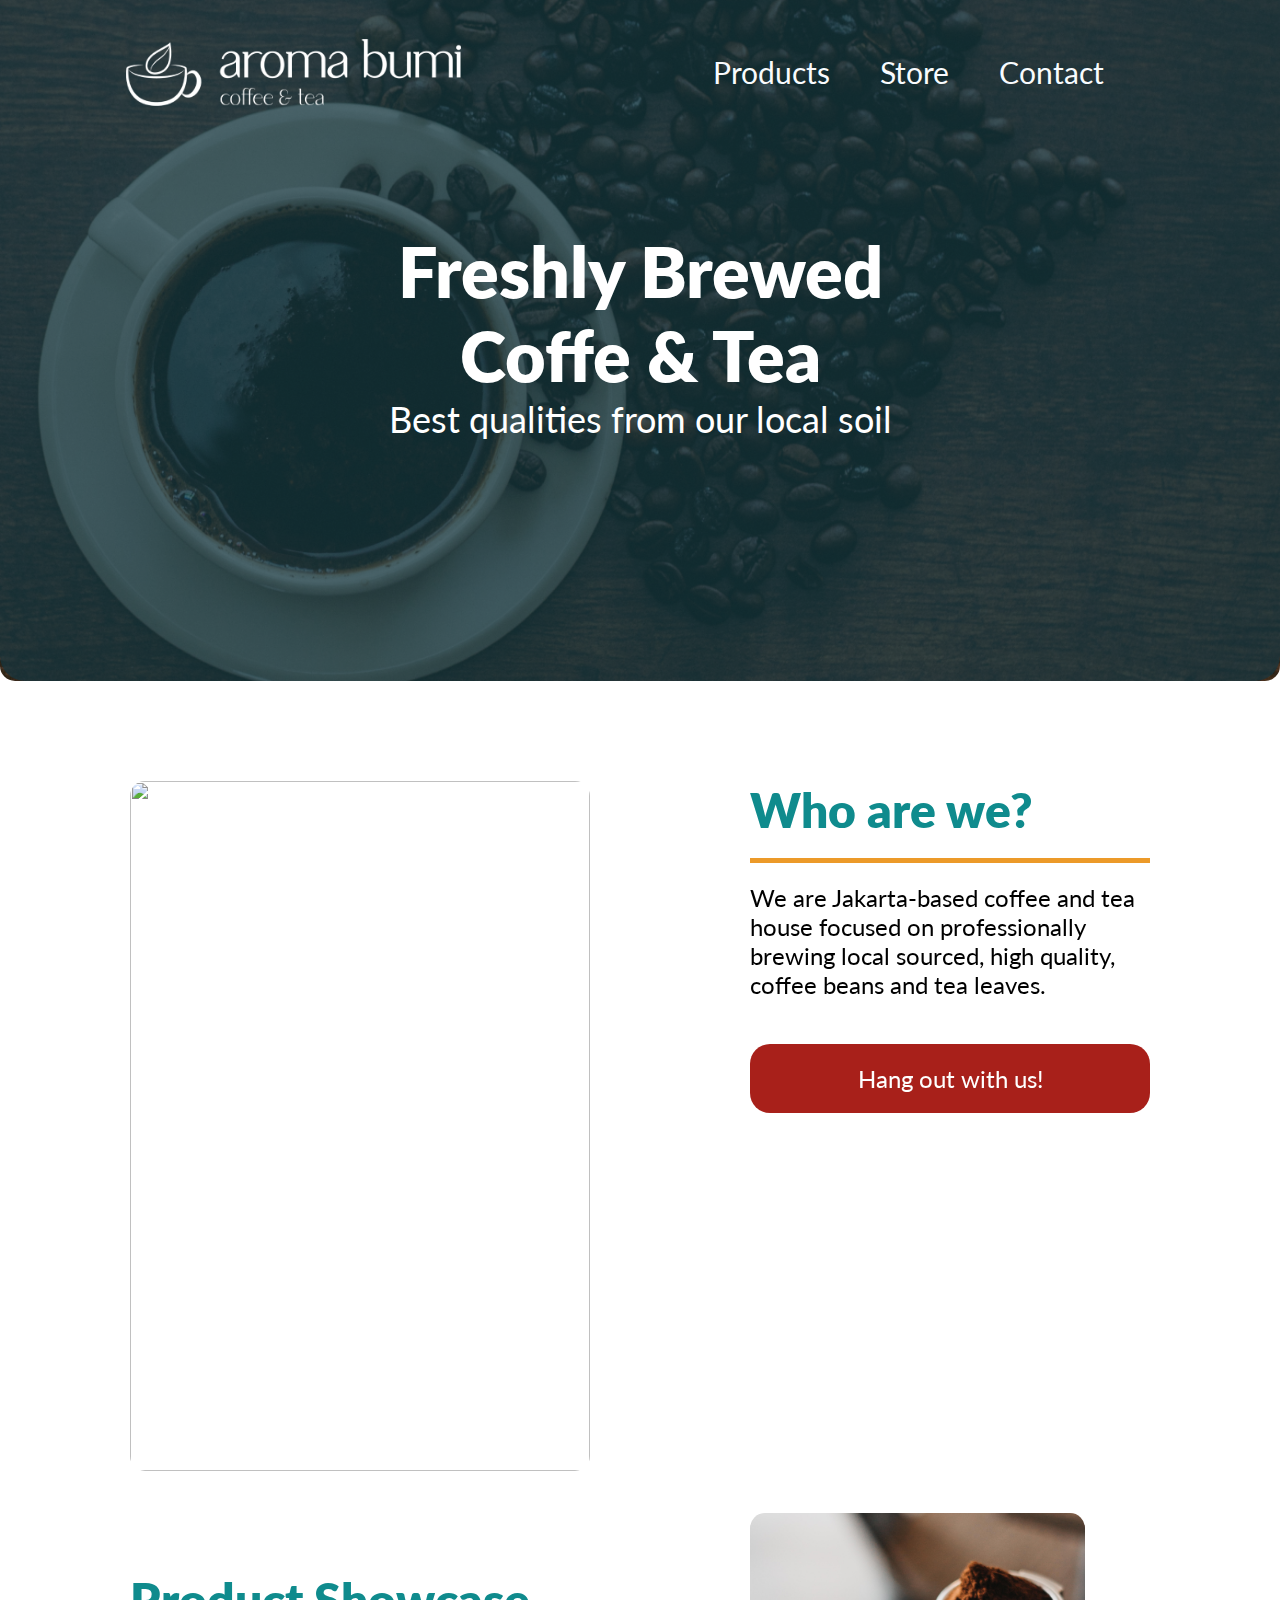
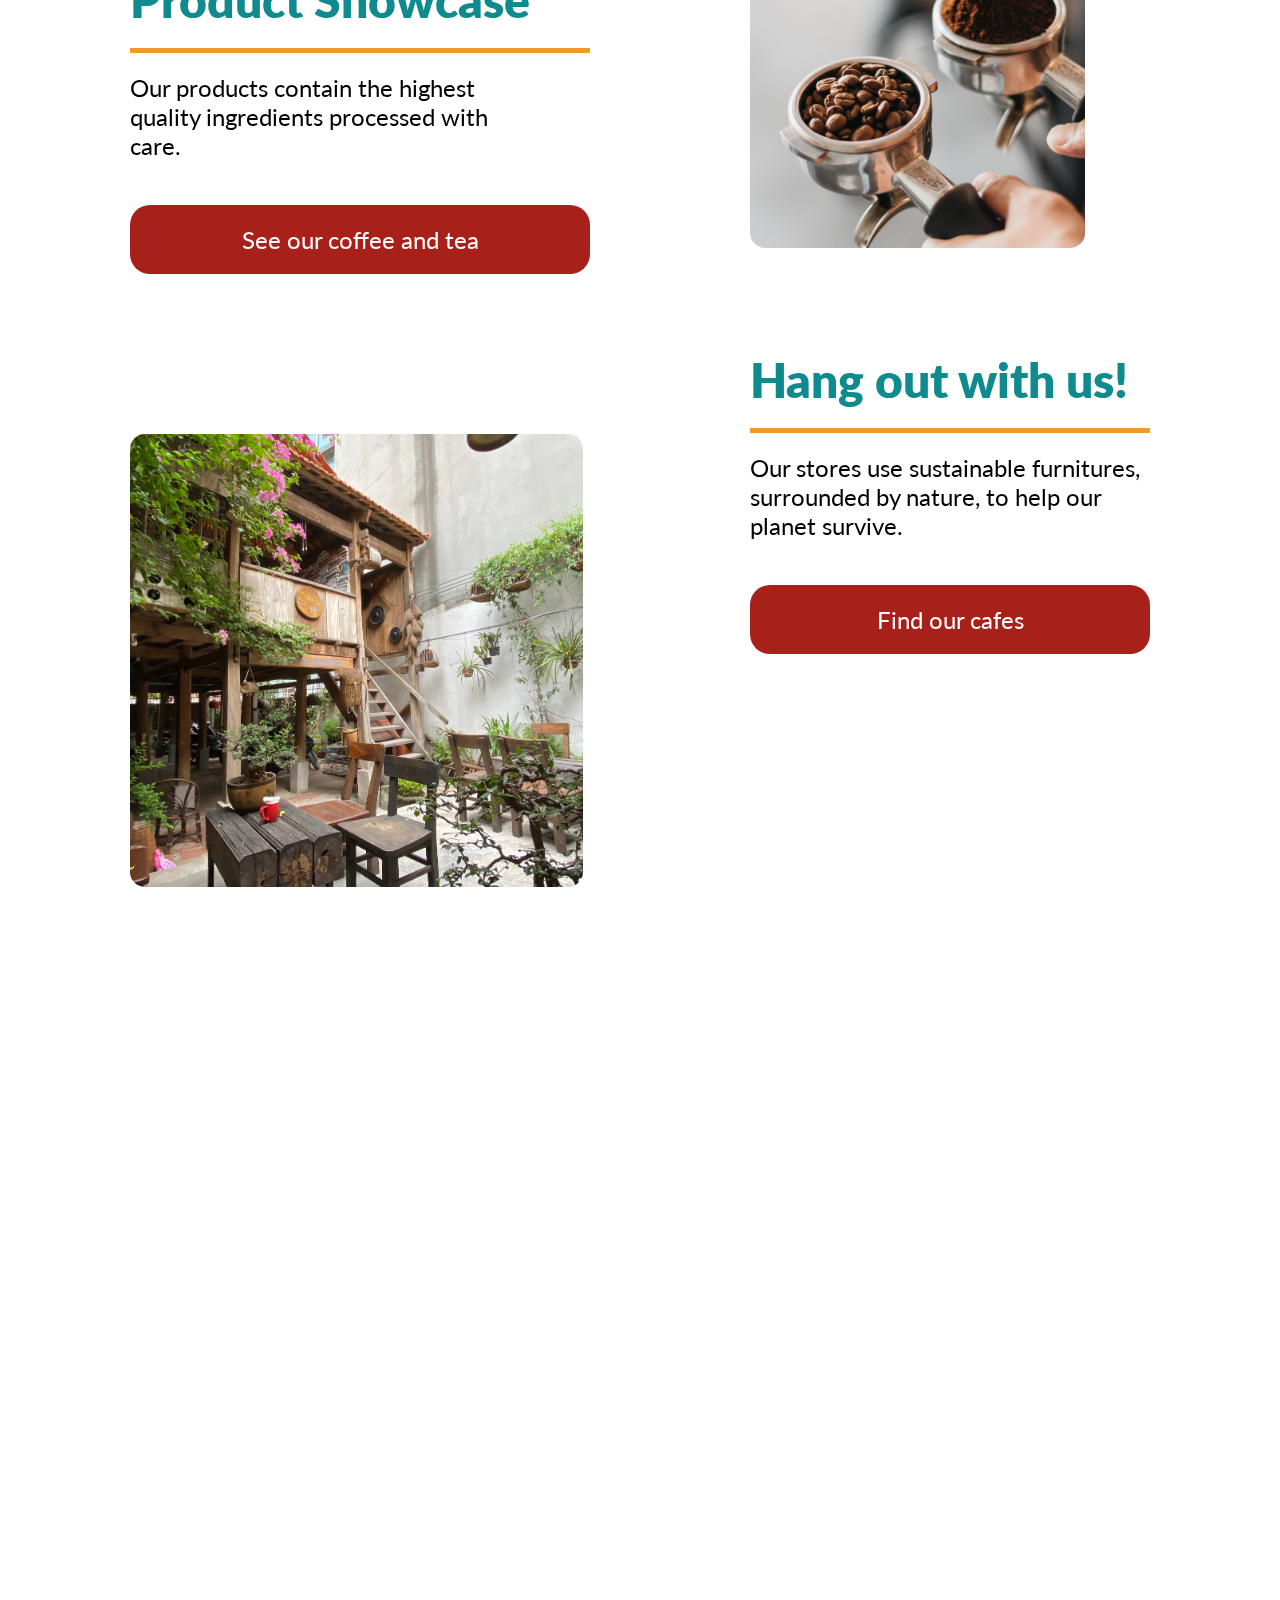
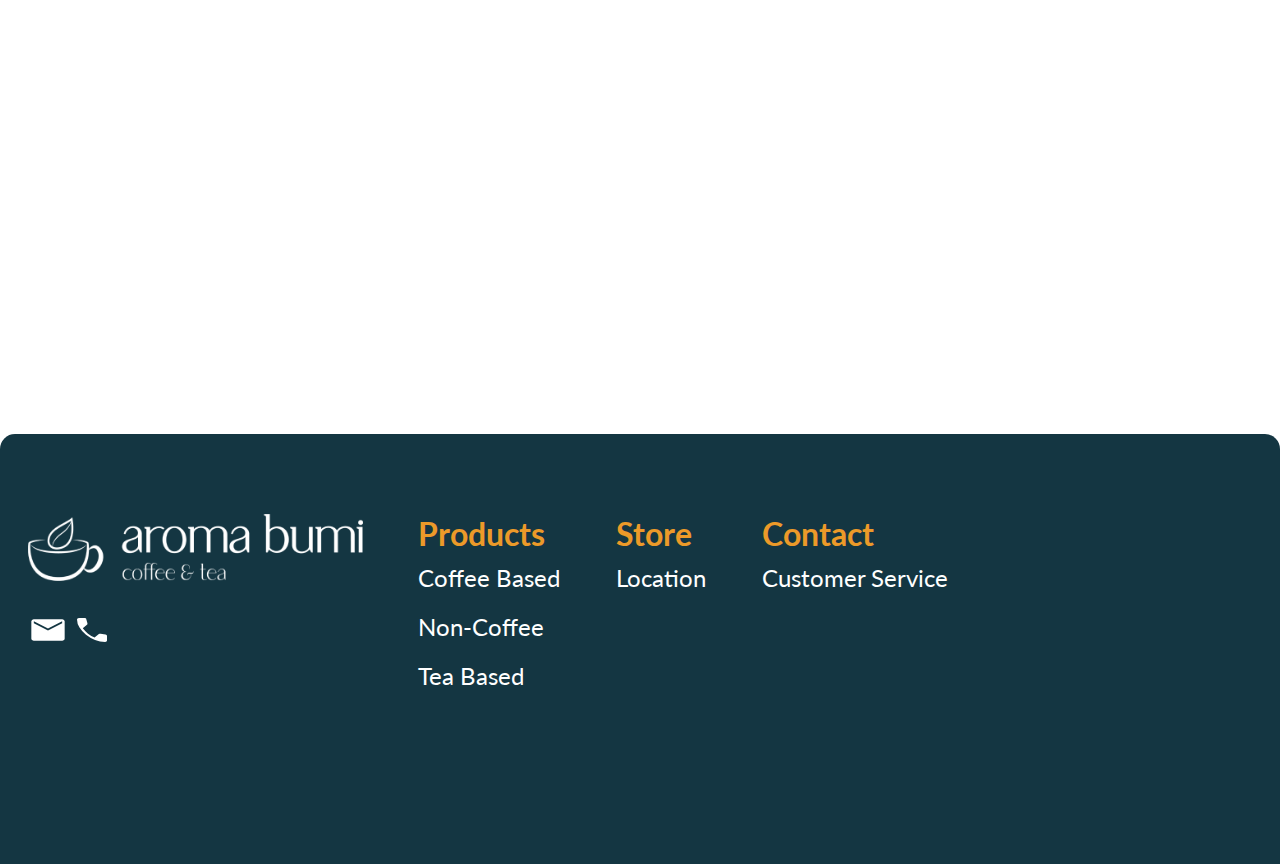
==== index.html @ 997a6a88 "first commit" ====
<!DOCTYPE html>
<html lang="en">

<head>
    <meta charset="UTF-8">
    <meta http-equiv="X-UA-Compatible" content="IE=edge">
    <meta name="viewport" content="width=device-width, initial-scale=1.0">
    <link rel="stylesheet" href="/style.css">
    <link rel="preconnect" href="https://fonts.googleapis.com">
    <link rel="preconnect" href="https://fonts.googleapis.com">
    <link rel="preconnect" href="https://fonts.gstatic.com" crossorigin>
    <link href="https://fonts.googleapis.com/css2?family=Lato&display=swap" rel="stylesheet">
    <title>Aroma Bumi</title>
</head>

<body>
    <div class="header">
        <div class="header-color">
            <div class="navbar">
                <div class="logo">
                    <a href="/index.html"><img src="/media/Logo White.png" height="67" width="335"
                            alt="logo aroma bumi"></a>
                </div>
                <div class="menu-navbar">
                    <ul>
                        <a href="/menu.html">
                            <li>Products</li>
                        </a>
                        <a href="/homebase.html">
                            <li>Store</li>
                        </a>
                        <a href="/help.html">
                            <li>Contact</li>
                        </a>
                    </ul>
                </div>
            </div>
            <div class="header-text">
                <div class="header-title">
                    Freshly Brewed<br>Coffe & Tea
                </div>
                <div class="header-description">Best qualities from our local soil</div>
            </div>
        </div>
    </div>

    <div class="main">
        <div class="content">
            <div class="wrapper hidden-left">
                <img class="content-1" src="/media/Who are we.jpg" width="460" height="690">
                <div class="content-title">Product Showcase</div>
                <div class="content-description">Our products contain the highest quality
                    ingredients processed with care.</div>
                <a href="/menu.html">
                    <div class="content-button">See our coffee and tea</div>
                </a>
                <img class="content-2" src="/media/Hang out with us.jpg" width="453" height="453">
            </div>
            <div class="wrapper hidden-right">
                <div class="content-title">Who are we?</div>
                <div class="content-description">We are Jakarta-based coffee and tea house
                    focused on professionally brewing local
                    sourced, high quality, coffee beans and
                    tea leaves.</div>
                <a href="/homebase.html">
                    <div id="right" class="content-button">Hang out with us!</div>
                </a>
                <img class="content-3" src="/media/Our products.jpg" width="335" height="335">
                <div class="content-title">Hang out with us!</div>
                <div class="content-description">Our stores use sustainable furnitures,
                    surrounded by nature, to help our
                    planet survive.</div>
                <a href="/homebase.html">
                    <div class="content-button">Find our cafes</div>
                </a>
            </div>
        </div>
        <div class="instagram">
            <h1 class="instagram-title hidden-down">
                Find us out at Instagram <span>@aroma_bumi</span>!
            </h1>
            <div class="insta-feed">
                <div class="feed hidden-left">
                    <img src="/media/Feed 1.png" width="237" height="237" alt="">
                    <img src="/media/Feed 2.png" width="237" height="237" alt="">
                    <img src="/media/Feed 3.png" width="237" height="237" alt="">
                </div>
                <div class="feed hidden-right">
                    <img src="/media/Feed 4.png" width="237" height="237" alt="">
                    <img src="/media/Feed 5.png" width="237" height="237" alt="">
                    <img src="/media/Feed 6.png" width="237" height="237" alt="">
                </div>
            </div>
        </div>
        <div class="contact hidden-up">
            <h1>Ask us More!</h1>
            <p>If you have any question or interested to cooperate with us, kindly let us know here:</p>
            <a href="/help.html"><button class="contact-button">Contact us</button></a>
        </div>
    </div>

    <div class="footer">
        <div class="footer-logo">
            <img src="/media/Logo White.png" width="335" height="67" alt="">
            <div class="icon">
                <img src="/media/MAIL ICON.svg" width="40" height="32">
                <img src="/media/PHONE ICON.svg" width="40" height="32" alt="">
            </div>
        </div>
        <div class="footer-url">
            <h1>Products</h1>
            <ul>
                <li>Coffee Based</li>
                <li>Non-Coffee</li>
                <li>Tea Based</li>
            </ul>
        </div>
        <div>
            <h1>Store</h1>
            <ul>
                <li>Location</li>
            </ul>
        </div>
        <div>
            <h1>Contact</h1>
            <ul>
                <li>Customer Service</li>
            </ul>
        </div>
        <div class="copyright">
            <p>2023 © Develop by Rizky Adi Satria</p>
        </div>
    </div>
</body>
<script src="/script.js"></script>

</html>
---- style.css ----
* {
    font-family: 'Lato', sans-serif;
    margin: 0;
    padding: 0;
}

a {
    text-decoration: none;
}

.hidden-left {
    opacity: 0;
    filter: blur(5px);
    transform: translateX(-100%);
    transition: all 2s;
}

.show-left {
    opacity: 1;
    filter: blur(0);
    transform: translateX(0);
}

.hidden-right {
    opacity: 0;
    filter: blur(5px);
    transform: translateX(100%);
    transition: all 3s;
}

.show-right {
    opacity: 1;
    filter: blur(0);
    transform: translateX(0);
}

.hidden-up {
    opacity: 0;
    filter: blur(5px);
    transform: translateY(100%);
    transition: all 3s;
}

.show-up {
    opacity: 1;
    filter: blur(0);
    transform: translateY(0);
}

.hidden-down {
    opacity: 0;
    filter: blur(5px);
    transform: translateY(-100%);
    transition: all 3s;
}

.show-down {
    opacity: 1;
    filter: blur(0);
    transform: translateY(0);
}

.contact-button:hover {
    cursor: pointer;
}

.header {
    margin-bottom: 100px;
    border-radius: 0 0 15px 15px;
    background-image: url(/media/Coffe\ Header.png);
    background-size: cover;
}

.header-color {
    border-radius: 0 0 25px 25px;
    background: rgba(20, 54, 66, 0.7);
}

.navbar {
    display: flex;
    justify-content: space-around;
}

.logo {
    padding-top: 39px;
}

.menu-navbar {
    color: white;
}

.menu-navbar ul {
    display: flex;
    list-style: none;
}

.menu-navbar li {
    font-size: 30px;
     margin: 54px 50px 0px 0px;
}

.header-text {
    padding-top: 120px;
    padding-bottom: 240px;
    text-align: center;
}

.header-title { 
    color: white;
    font-size: 70px;
    font-weight: 800;
}

.header-description {
    color: white;
    font-weight: 400;
    font-size: 36px;
}

.content img {
    border-radius: 15px;
    object-fit:cover;
    margin-bottom: 100px;
}

.content-title {
    font-weight: 800;
    color:#0F8B8D;
    font-size: 48px;
    padding-bottom: 20px;
    margin-bottom: 20px;
    border-bottom: 5px #EC9A29 solid;
}

.content-description {
    font-size: 24px;
    width: 400px;
    margin-bottom: 45px;
}

.content-button {
    font-size: 24px;
    text-align: center;
    border-radius: 20px;
    padding: 20px 50px 20px 50px;
    color: white;
    background-color: #A8201A;
    margin-bottom: 160px;
}

.menu-background a {
    text-decoration: none;
}

.content {
    display: flex;
    justify-content: center;
    flex-wrap: wrap;
}

.wrapper {
    word-wrap: break-word;
    margin-left: 80px;
    margin-right: 80px;
}

.instagram {
    text-align: center;
}

.instagram-title {
    font-size: 40px;
    font-weight: 800;
    color:#0F8B8D;
    margin-bottom: 50px;
}

.instagram-title span {
    padding-bottom: 5px;
    border-bottom: 2px #EC9A29 solid;
    color: #EC9A29;
}

.insta-feed {
    /* display: flex; */
    flex-wrap: wrap;
    justify-content: center;
}

.feed img {
    margin: 20px 20px 20px 20px;
}

.contact {
    margin-top: 100px;
    text-align: center;
}

.contact h1 {
    font-weight: 800;
    margin-bottom: 20px;
    font-size: 40px;
    color: #0F8B8D;
}

.contact p {
    margin-bottom: 20px;
    font-size: 24px;
}

.contact-button {
    border: 0px;
    border-radius: 40px;
    padding: 20px 110px 20px 110px;
    margin-bottom: 100px;
    font-size: 24px;
    color: white;
    background-color: #A8201A;
}

.footer {
    border-radius: 15px 15px 0px 0px;
    height: 350px;
    display: flex;
    justify-content: space-around;
    padding-top: 80px;
    background-color:  #143642;
    
}

.footer ul {
    color: white;
    list-style: none;
}

.footer li {
    font-weight: 400;
    font-size: 24px;
    padding-top: 10px;
    padding-bottom: 10px;
}

.footer h1 {
    font-weight: 700;
    color: #EC9A29;
}

.icon {
    margin-top: 30px;
}

.copyright {
    visibility: hidden;
    max-height: 0;
}

.header-v2 {
    background-color: #0F8B8D;
}

.logo-v2 {
    padding-top: 39px;
}

.menu-navbar a {
    color: #F9FBFE;
    text-decoration: none;
}

.menu {
    margin-top: 100px;
    margin-bottom: 100px;
    text-align: center;
}

.menu-title {
    font-size: 48px;
    font-weight: 700;
    color:#0F8B8D;
    margin-bottom: 40px;
}

.menu-description {
    font-size: 24px;
    margin-bottom: 50px;
}

.menu-feed {
    display: flex;
    flex-wrap: wrap;
    justify-content: center;
    margin: 40px 120px 40px 120px;
}

.menu-background {
    margin: 5px 50px 50px 50px;
    border-radius: 15px;
    background-image: url(/media/Coffee\ background.png);
    width: 216px;
    height: 216px;
}

.product-name {
    margin-top: 21px;
    color: white;
    font-weight: 800;
    font-size: 20px;
}

.price {
    color: white;
    font-size: 18px;
}

.product-wrapper {
    display: flex;
    justify-content: center;
    align-items: center;
}

.product-title {
    color: #0F8B8D;
    font-size: 48px;
    font-weight: 800;
    margin-bottom: 30px;
}

.product-short-description {
    font-size: 24px;
    margin-bottom: 60px;
}
.product-price {
    font-size: 60px;
    color: #0F8B8D;
    font-weight: 800;
}

.detail-product {
    margin-top: 100px;
    margin-bottom: 100px;
}

.product-description {
    word-wrap: break-word;
    width: 950px;
    margin: auto;
}

.product-description h1 {
    width: 380px;
    font-size: 48px;
    color: #0F8B8D;
    border-bottom: 3px #EC9A29 solid;
    padding-bottom: 20px;
    margin-bottom: 20px;
}

.product-description p {
    font-size: 24px;
    margin-bottom: 45px;
}

.product-button {
    text-align: center;
    font-size: 24px;
    width: 335px;
    padding: 20px 20px 22px 20px;
    background-color: #A8201A;
    color: white;
    border-radius: 40px;
}

.location {
    display: flex;
    flex-direction: row-reverse;
    justify-content: center;
    align-items: center;
    margin-bottom: 100px;
    margin-top: 100px;
}

.find-us h1 {
    font-size: 48px;
    color:#0F8B8D;
}

.address h1 {
    font-size: 30px;
    color: #143642;
    
}

.find-us p {
    font-size: 24px;
    margin-top: 20px;
    margin-bottom: 20px;
}

.address {
    border: 1px #D2D2D2 solid;
    border-radius: 15px;
    box-shadow: 0px 4px 10px 0px #0000001A;
    width: 474px;
    padding: 20px 45px 72px 45px;
    margin-top: 20px;
    margin-right: 112px;
}

.address p {
    font-size: 20px;
}

.product-button span img {
    transform: rotate(180deg);
}

.help h1 {
    font-size: 48px;
    color: #0F8B8D;
    margin-bottom: 50px;
}

.help {
    margin-top: 100px;
    margin-bottom: 100px;
    width: 926px;
    margin-left: auto;
    margin-right: auto;
}

.form {
    padding: 50px 98px 50px 98px;
    border-radius: 15px;
    border: 2px solid #D2D2D2;

}

.form div {
    display: flex;
    justify-content: space-between;
}

.submit-button {
    width: 216px;
    margin-left: auto;
    margin-right: auto;
}

.submit-button input:hover {
    cursor: pointer;
}

.form p {
    font-size: 30px;
}

.form input {
    width: 493px;
    height: 71px;
    margin-bottom: 20px;
    border-radius: 15px;
    border: 2px solid #D2D2D2;
}

::placeholder {
    font-size: 24px;
    padding-left: 46px;
}

.form textarea {
    width: 493px;
    height: 200px;
    border-radius: 15px;
    border: 2px solid #D2D2D2;
    margin-bottom: 50px;
}

.submit-button input {
    border: 0px;
    border-radius: 40px;
    font-size: 24px;
    background-color: #A8201A;
    color: #F9FBFE;
}

@media (min-width: 1258px) { 
    .wrapper #right {
        margin-bottom: 400px;
    }
    .header-v2 {
        padding-bottom: 39px;
    }
    .menu-background {
        transition: all .5s;
    }
    .menu-background:hover {
        height: 140px;
        width: 140px;
        transform: scale(1.6);
    } 
}

@media (max-width: 1258px) { 
    .logo img {
        margin-left: 40px;
        height: 27px;
        width: 135px;
    }
    .logo-v2 img {
        margin-left: 40px;
        height: 27px;
        width: 135px;
    }
    .navbar {
        display: inline;
    }
    .menu-navbar ul {
        justify-content: center;
    }
    .menu-navbar li {
        margin: 30px 30px 30px 30px;
        font-size: 14px;
    }
    .header-title {
        justify-content: center;
        font-size: 36px;
    }
    .header-description {
        font-size: 16px;
    }
    .content-1 {
        height: 320px;
        width: 212px;
    }
    .content-2 {
        height: 232px;
        width: 232px;
    }
    .content-3 {
        height: 232px;
        width: 232px;
    }
    .content-title {
        font-size: 20px;
    }
    .content-description {
        width: 230px;
        font-size: 12px;
    }
    .content-button {
        padding: 8px 20px 8px 20px;
        font-size: 10px;
    }
    .instagram-title {
        font-size: 20px;
    }
    .feed img {
        width: 70px;
        height: 70px;
        margin: 10px 10px 10px 10px;
    }
    .contact {
        word-wrap: break-word;
    }
    .contact h1 {
        font-size: 20px;
    }
    .contact p {
        margin: auto;
        width: 300px;
        font-size: 12px;
    }
    .contact-button {
        margin-top: 20px;
        font-size: 10px;
        padding: 8px 44px 8px 44px;
    }
    .footer-logo {
        display: flex;
        justify-content: space-around;
        align-items: center;
    }
    .footer-logo img {
        width: 145px;
        height: 29px;
    }
    .icon {
        margin-top: 0;
    }
    .icon img {
        padding-left: 4px;
        padding-right: 4px;
        width: 20px;
        height: 20px;
    }
    .footer {
        padding: 40px;
        display: block;
    }
    .footer li {
        margin-left: 70px;
        font-size: 12px;
    }
    .footer h1 {
        margin-top: 10px;
        margin-left: 50px;
        font-size: 14px;
    }
    .footer-url {
        margin-top: 30px;
    }
    .copyright p {
        visibility: visible;
        text-align: center;
        padding-top: 38px;
        font-size: 12px;
        color: white;
    }
    .menu-wrapper {
        display: flex;
        justify-content: center;
    }
    .menu-feed {
        display: block;
        margin: 0;
    }
    .menu-title {
        font-size: 20px;
    }
    .menu-description {
        font-size: 12px;
    }
    .menu-background {
        height: 135px;
        width: 135px;
        margin: 10px 5px 10px 5px;
    }
    .menu-background img {
        height: 90px;
        width: 120px;
    }
    .product-name {
        font-size: 12px;
        padding-top: 13px;
    }
    .price {
        font-size: 12px;
    }
    .menu-description {
        margin-bottom: 0px;
    }
    .menu-title {
        margin-bottom: 20px;
    }
    .product-wrapper {
        display: block;
        margin-bottom: 30px;
        width: 265px;
        margin-left: auto;
        margin-right: auto;
    }
    .product-picture img {
        width: 250px;
        height: 185px;
    }
    .product-title {
        font-size: 20px;
        margin-bottom: 10px;
    }
    .product-short-description {
        font-size: 12px;
        margin-bottom: 10px;
    }
    .product-price {
        font-size: 30px;
    }
    .product-description {
        word-wrap: break-word;
        width: 265px;
    }
    .product-description h1 {
        width: 280px;
        padding-bottom: 10px;
        font-size: 20px;
    }
    .product-description p {
        margin-bottom: 30px;
        font-size: 12px;
        width: 267px;
    }
    .product-button {
        width: 120px;
        height: 20px;
        font-size: 10px;
        padding: 8px 8px 8px 8px;
    }
    .product-button span img {
        height: 10px;
        width: 10px;
    }
    .detail-product {
        margin-top: 30px;
        margin-bottom: 30px;
    }

    .header {
        margin-bottom: 40px;
        height: 478px;
    }
    .header-color {
        height: 478px;
    }

    .header-text {
        padding: 0px;
        margin-top: 60px;
    }

    .header-title {
        margin-bottom: 8px;
    }

    .content img {
        margin-bottom: 20px;
    }

    .content-title {
        margin-bottom: 10px;
        border-bottom: 3px #EC9A29 solid;
    }

    .content-description {
        margin-bottom: 20px;
    }

    .content-button {
        margin-bottom: 40px;
    }

    .instagram-title {
        margin-bottom: 20px;
        width: 280px;
        margin-left: auto;
        margin-right: auto;
    }

    .contact {
        margin-top: 20px;
    }
    .contact-button {
        margin-bottom: 40px;
    }

    .location {
        display: block;
    }

    .map iframe {
        height: 280px;
        width: 280px;
        margin-bottom: 36px;
    }
    .find-us h1 {
        font-size: 20px;
    }
    .find-us p {
        font-size: 12px;
    }
    .address {
        width: 233px;
        padding: 20px 24px 20px 24px;
    }
    .address h1 {
        font-size: 16px;
    }
    .address p {
        font-size: 12px;
    }
    .location {
        margin-top: 40px;
        margin-bottom: 40px;
    }
    .map {
        width: 280px;
        margin-left: auto;
        margin-right: auto;
    }
    .find-us {
        width: 280px;
        margin-right: auto;
        margin-left: auto;
    }

    .help h1 {
        font-size: 20px;
        margin-bottom: 20px;
    }
    .form p {
        font-size: 12px;
        margin-bottom: 10px;
    }
    .form div {
        display: block;
    }
    .form {
        width: 250px;
        padding: 30px 20px 30px 20px;
    }
    .form input {
        width: 231px;
        height: 23px;
        margin-bottom: 10px;
        border-radius: 5px;
    }
    ::placeholder {
        font-size: 10px;
        padding-left: 16px;
        padding-top: 6px;
        padding-bottom: 6px;
    }
    .form textarea {
        width: 231px;
        height: 100px;
        border-radius: 5px;
        margin-bottom: 30px;
    }
    .submit-button {
        width: 135px;
        height: 28px;
        
    }
    .submit-button input {
        width: 135px;
        height: 28px;
        font-size: 10px;
        border-radius: 40px;
        margin-bottom: 0px;
    }
    .help {
        margin-top: 40px;
        margin-bottom: 30px;
        width: 300px;
        margin-left: auto;
        margin-right: auto;
    }

    .menu-background:hover img {
        transition: 1.5s;
        transform: translateY(-40px);
    }
    .menu-background:hover div {
        transition: 1.5s;
        transform: translateY(80px);
    }
    .menu-background:hover p {
        transition: 1.5s;
        transform: translateY(83px);
    }
}
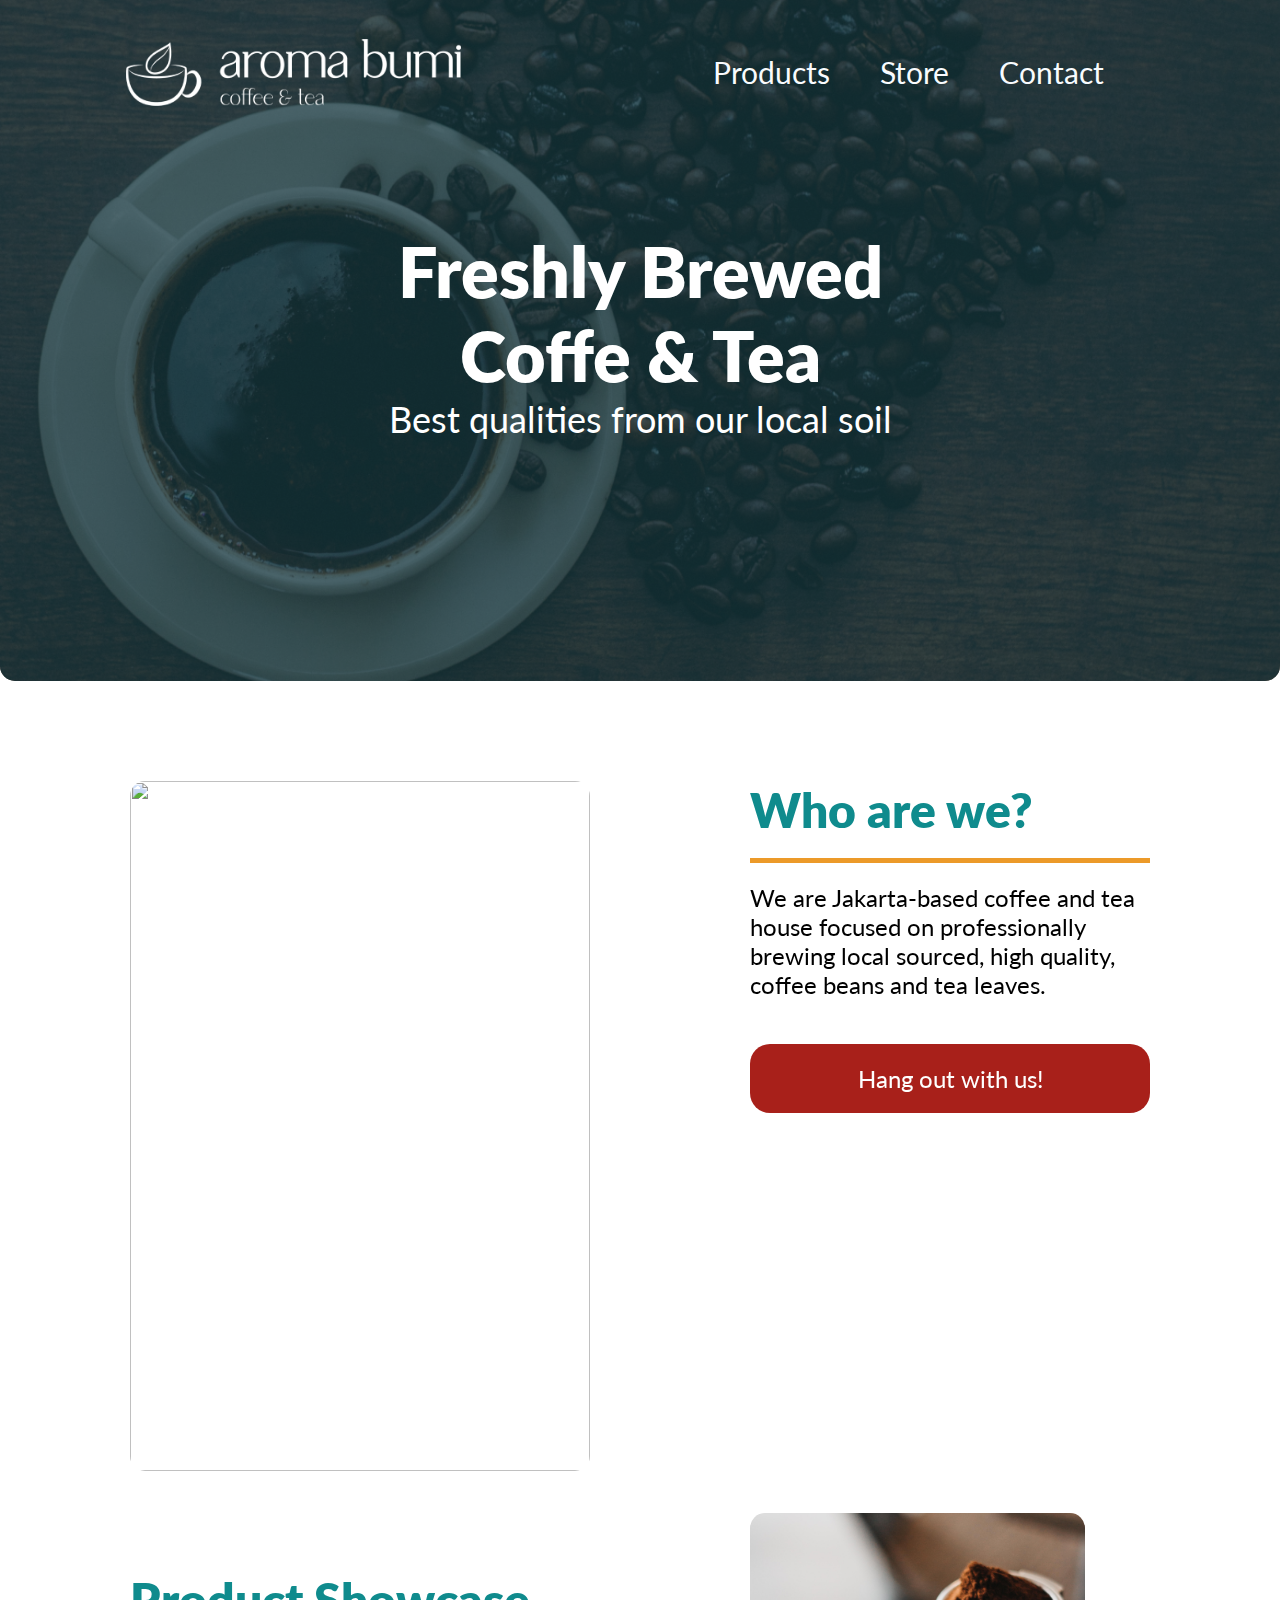
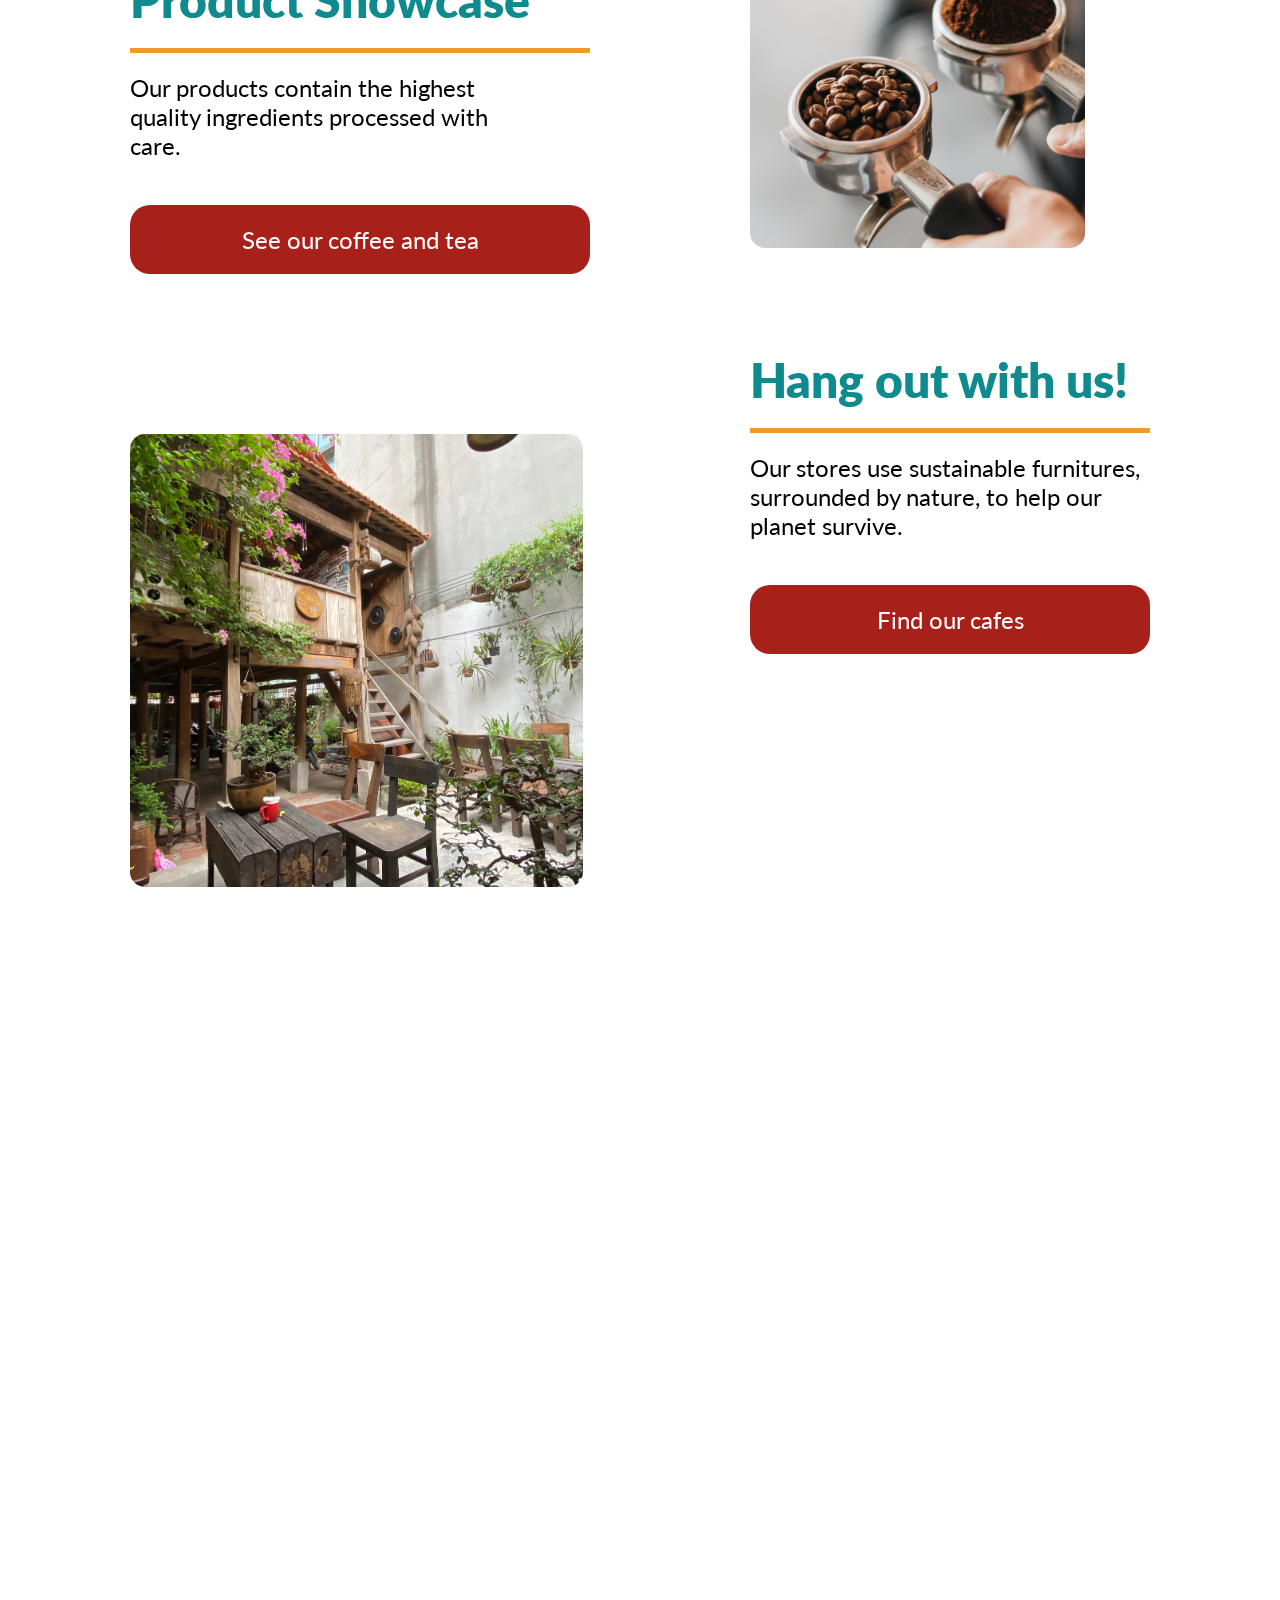
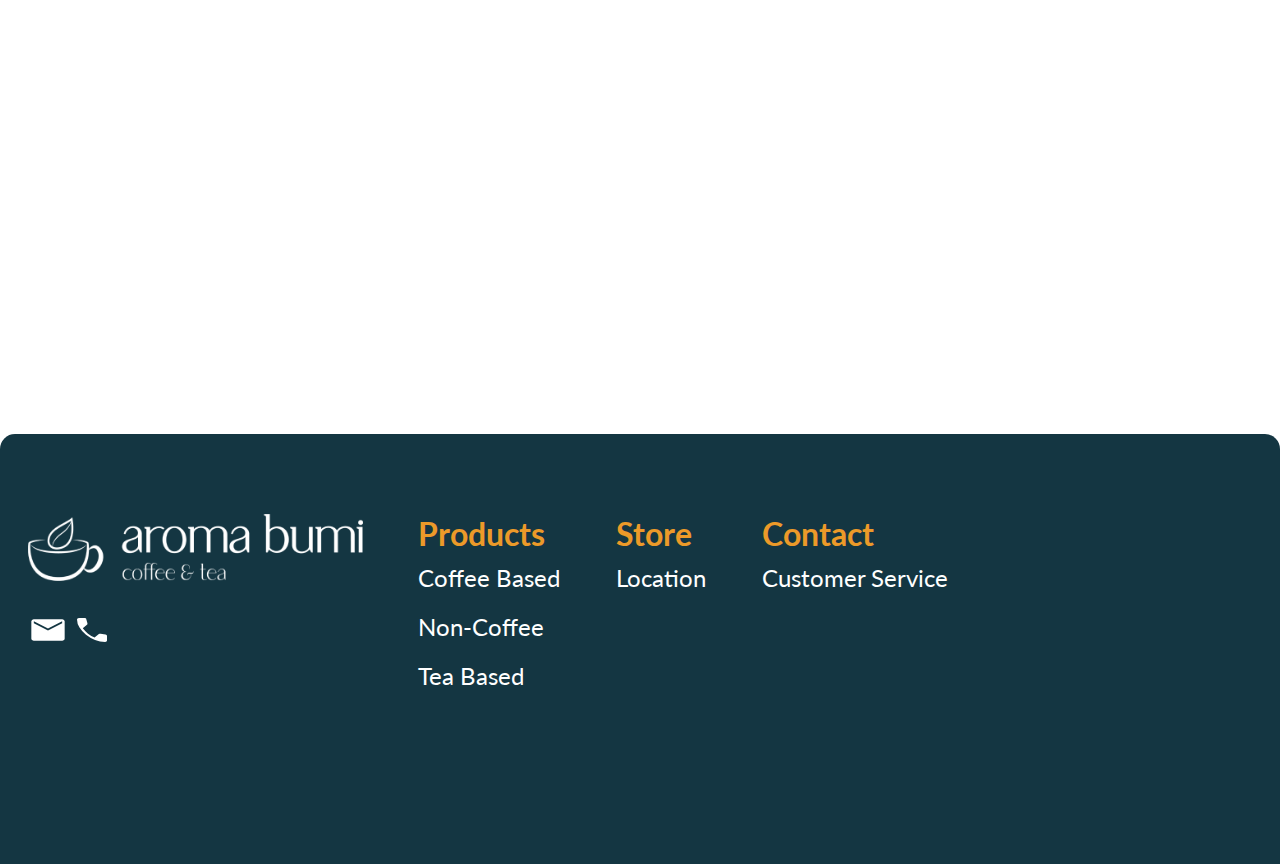
==== commit 23267fd5: "fix animasi" ====
--- a/index.html
+++ b/index.html
@@ -5,6 +5,14 @@
     <meta charset="UTF-8">
     <meta http-equiv="X-UA-Compatible" content="IE=edge">
     <meta name="viewport" content="width=device-width, initial-scale=1.0">
+    <meta property="og:type" content="website" />
+    <meta property="og:image" content="/media/Coffee background.png" />
+    <meta property="og:url" content="https://coffee-rizkyadisatria.vercel.app/" />
+    <meta property="og:title" content="Aroma Bumi | Develop by Rizky Adi Satria" />
+    <meta property="og:description" content="Menyediakan berbagai macam jenis kopi..." />
+    <meta name="description" content="Ini adalah contoh website e-commerce untuk produk kopi">
+    <meta name="keywords" content="Frontend, HTML, CSS, JavaScript, React, Git, Coffee, Kopi, Rizky, Rizky Adi Satria">
+    <meta name="author" content="Rizky Adi Satria">
     <link rel="stylesheet" href="/style.css">
     <link rel="preconnect" href="https://fonts.googleapis.com">
     <link rel="preconnect" href="https://fonts.googleapis.com">
@@ -46,6 +54,7 @@
 
     <div class="main">
         <div class="content">
+
             <div class="wrapper hidden-left">
                 <img class="content-1" src="/media/Who are we.jpg" width="460" height="690">
                 <div class="content-title">Product Showcase</div>
@@ -56,6 +65,7 @@
                 </a>
                 <img class="content-2" src="/media/Hang out with us.jpg" width="453" height="453">
             </div>
+
             <div class="wrapper hidden-right">
                 <div class="content-title">Who are we?</div>
                 <div class="content-description">We are Jakarta-based coffee and tea house
@@ -76,15 +86,18 @@
             </div>
         </div>
         <div class="instagram">
+
             <h1 class="instagram-title hidden-down">
                 Find us out at Instagram <span>@aroma_bumi</span>!
             </h1>
             <div class="insta-feed">
+
                 <div class="feed hidden-left">
                     <img src="/media/Feed 1.png" width="237" height="237" alt="">
                     <img src="/media/Feed 2.png" width="237" height="237" alt="">
                     <img src="/media/Feed 3.png" width="237" height="237" alt="">
                 </div>
+
                 <div class="feed hidden-right">
                     <img src="/media/Feed 4.png" width="237" height="237" alt="">
                     <img src="/media/Feed 5.png" width="237" height="237" alt="">
@@ -92,8 +105,9 @@
                 </div>
             </div>
         </div>
+
         <div class="contact hidden-up">
-            <h1>Ask us More!</h1>
+            <h1>Ask us more!</h1>
             <p>If you have any question or interested to cooperate with us, kindly let us know here:</p>
             <a href="/help.html"><button class="contact-button">Contact us</button></a>
         </div>
--- a/style.css
+++ b/style.css
@@ -7,11 +7,10 @@
 a {
     text-decoration: none;
 }
-
 .hidden-left {
     opacity: 0;
     filter: blur(5px);
-    transform: translateX(-100%);
+    transform: translateX(-5%);
     transition: all 2s;
 }
 
@@ -19,25 +18,27 @@
     opacity: 1;
     filter: blur(0);
     transform: translateX(0);
+    position: relative;
 }
 
 .hidden-right {
     opacity: 0;
     filter: blur(5px);
-    transform: translateX(100%);
-    transition: all 3s;
+    transform: translateX(5%);
+    transition: all 2s;
 }
 
 .show-right {
     opacity: 1;
     filter: blur(0);
     transform: translateX(0);
+    position: relative;
 }
 
 .hidden-up {
     opacity: 0;
     filter: blur(5px);
-    transform: translateY(100%);
+    transform: translateY(10%);
     transition: all 3s;
 }
 
@@ -58,7 +59,7 @@
     opacity: 1;
     filter: blur(0);
     transform: translateY(0);
-}
+} 
 
 .contact-button:hover {
     cursor: pointer;
@@ -72,7 +73,7 @@
 }
 
 .header-color {
-    border-radius: 0 0 25px 25px;
+    border-radius: 0 0  15px 15px;
     background: rgba(20, 54, 66, 0.7);
 }
 
@@ -497,7 +498,7 @@
         height: 140px;
         width: 140px;
         transform: scale(1.6);
-    } 
+    }
 }
 
 @media (max-width: 1258px) { 
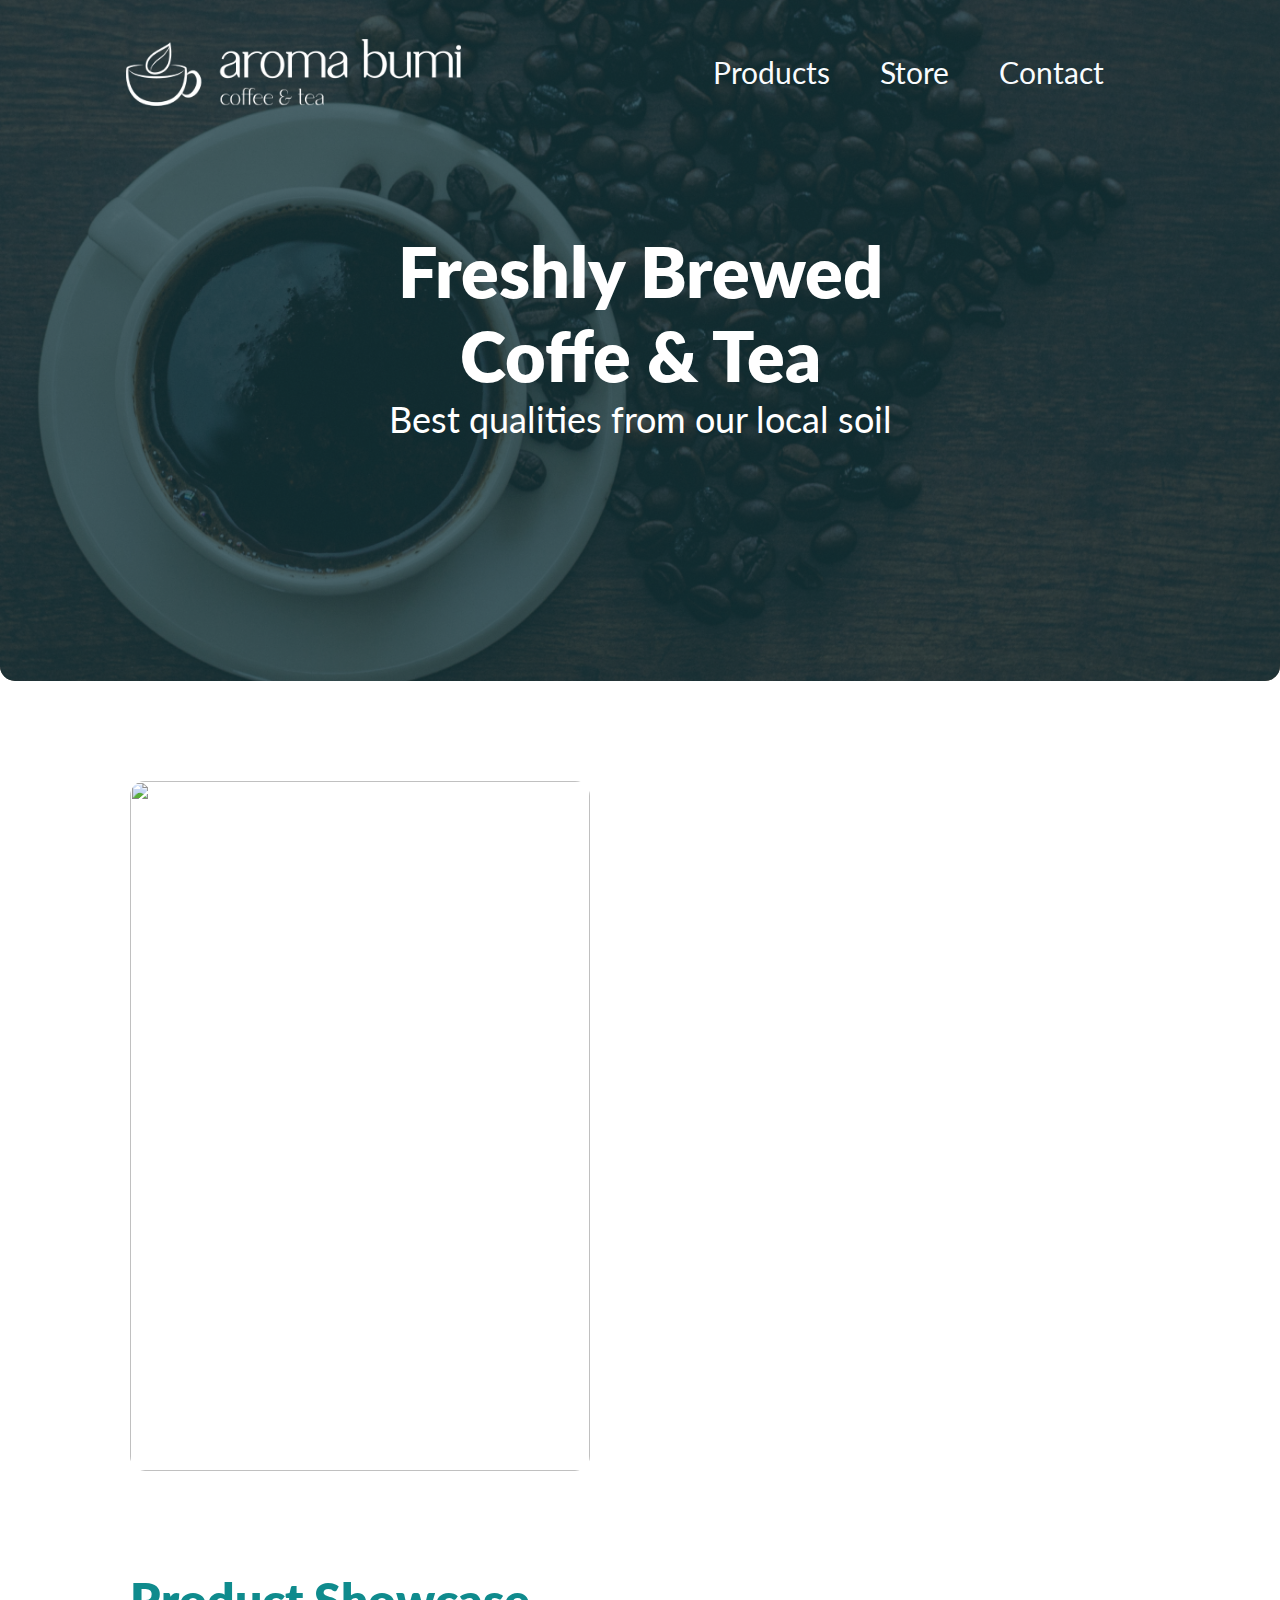
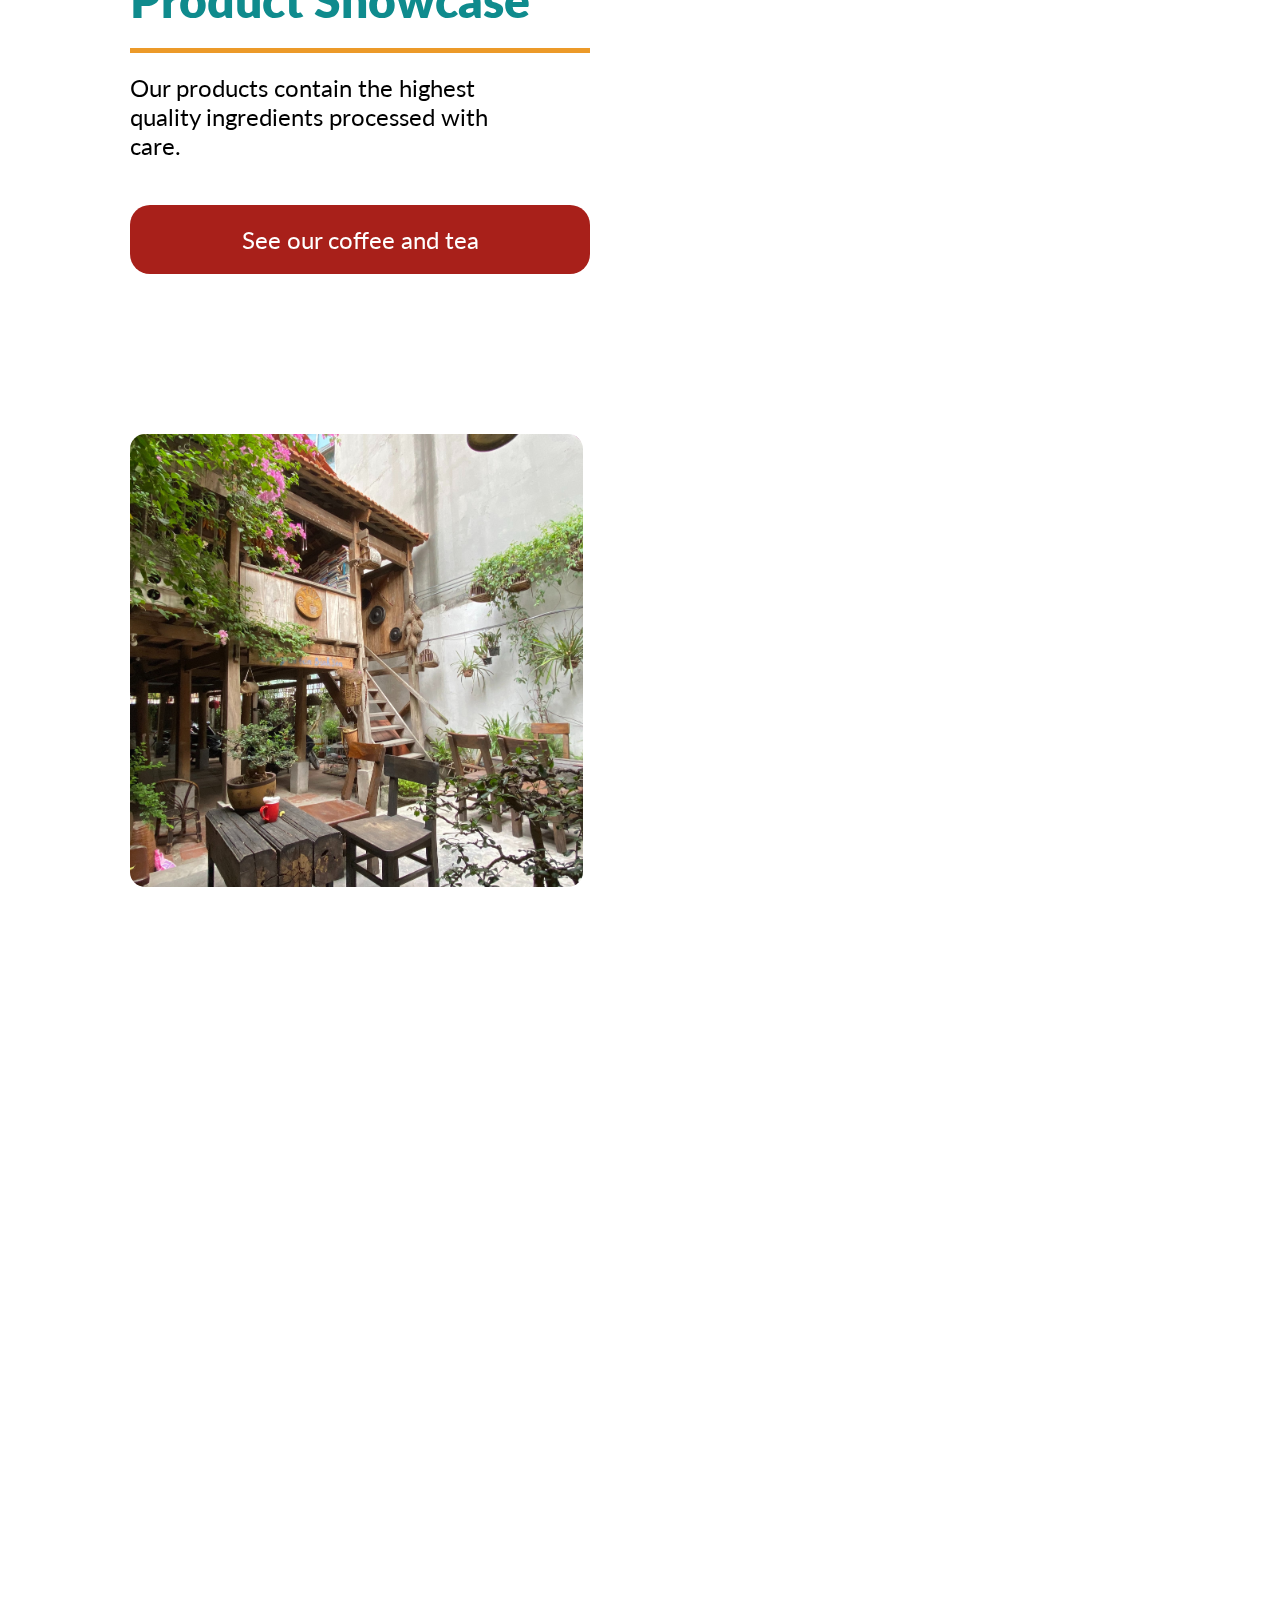
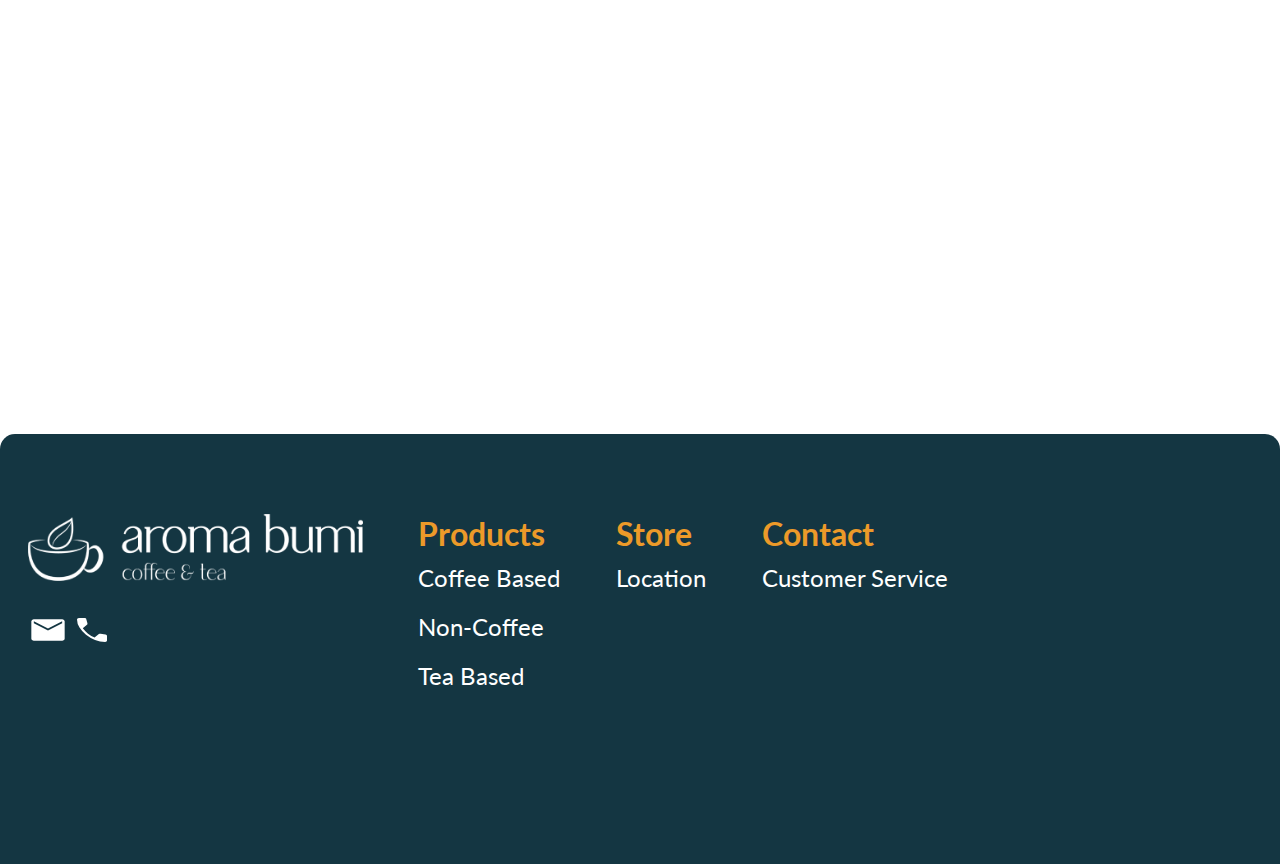
==== commit 54ae234c: "better animation" ====
--- a/index.html
+++ b/index.html
@@ -55,7 +55,7 @@
     <div class="main">
         <div class="content">
 
-            <div class="wrapper hidden-left">
+            <div class="wrapper hidden">
                 <img class="content-1" src="/media/Who are we.jpg" width="460" height="690">
                 <div class="content-title">Product Showcase</div>
                 <div class="content-description">Our products contain the highest quality
@@ -66,7 +66,7 @@
                 <img class="content-2" src="/media/Hang out with us.jpg" width="453" height="453">
             </div>
 
-            <div class="wrapper hidden-right">
+            <div class="wrapper hidden-up">
                 <div class="content-title">Who are we?</div>
                 <div class="content-description">We are Jakarta-based coffee and tea house
                     focused on professionally brewing local
@@ -92,13 +92,13 @@
             </h1>
             <div class="insta-feed">
 
-                <div class="feed hidden-left">
+                <div class="feed hidden-down">
                     <img src="/media/Feed 1.png" width="237" height="237" alt="">
                     <img src="/media/Feed 2.png" width="237" height="237" alt="">
                     <img src="/media/Feed 3.png" width="237" height="237" alt="">
                 </div>
 
-                <div class="feed hidden-right">
+                <div class="feed hidden-up">
                     <img src="/media/Feed 4.png" width="237" height="237" alt="">
                     <img src="/media/Feed 5.png" width="237" height="237" alt="">
                     <img src="/media/Feed 6.png" width="237" height="237" alt="">
--- a/style.css
+++ b/style.css
@@ -7,31 +7,16 @@
 a {
     text-decoration: none;
 }
-.hidden-left {
+.hidden {
     opacity: 0;
     filter: blur(5px);
-    transform: translateX(-5%);
+    transform: translateX(-100%);
     transition: all 2s;
 }
 
-.show-left {
+.show {
     opacity: 1;
     filter: blur(0);
-    transform: translateX(0);
-    position: relative;
-}
-
-.hidden-right {
-    opacity: 0;
-    filter: blur(5px);
-    transform: translateX(5%);
-    transition: all 2s;
-}
-
-.show-right {
-    opacity: 1;
-    filter: blur(0);
-    transform: translateX(0);
     position: relative;
 }
 
@@ -51,7 +36,7 @@
 .hidden-down {
     opacity: 0;
     filter: blur(5px);
-    transform: translateY(-100%);
+    transform: translateY(-10%);
     transition: all 3s;
 }
 
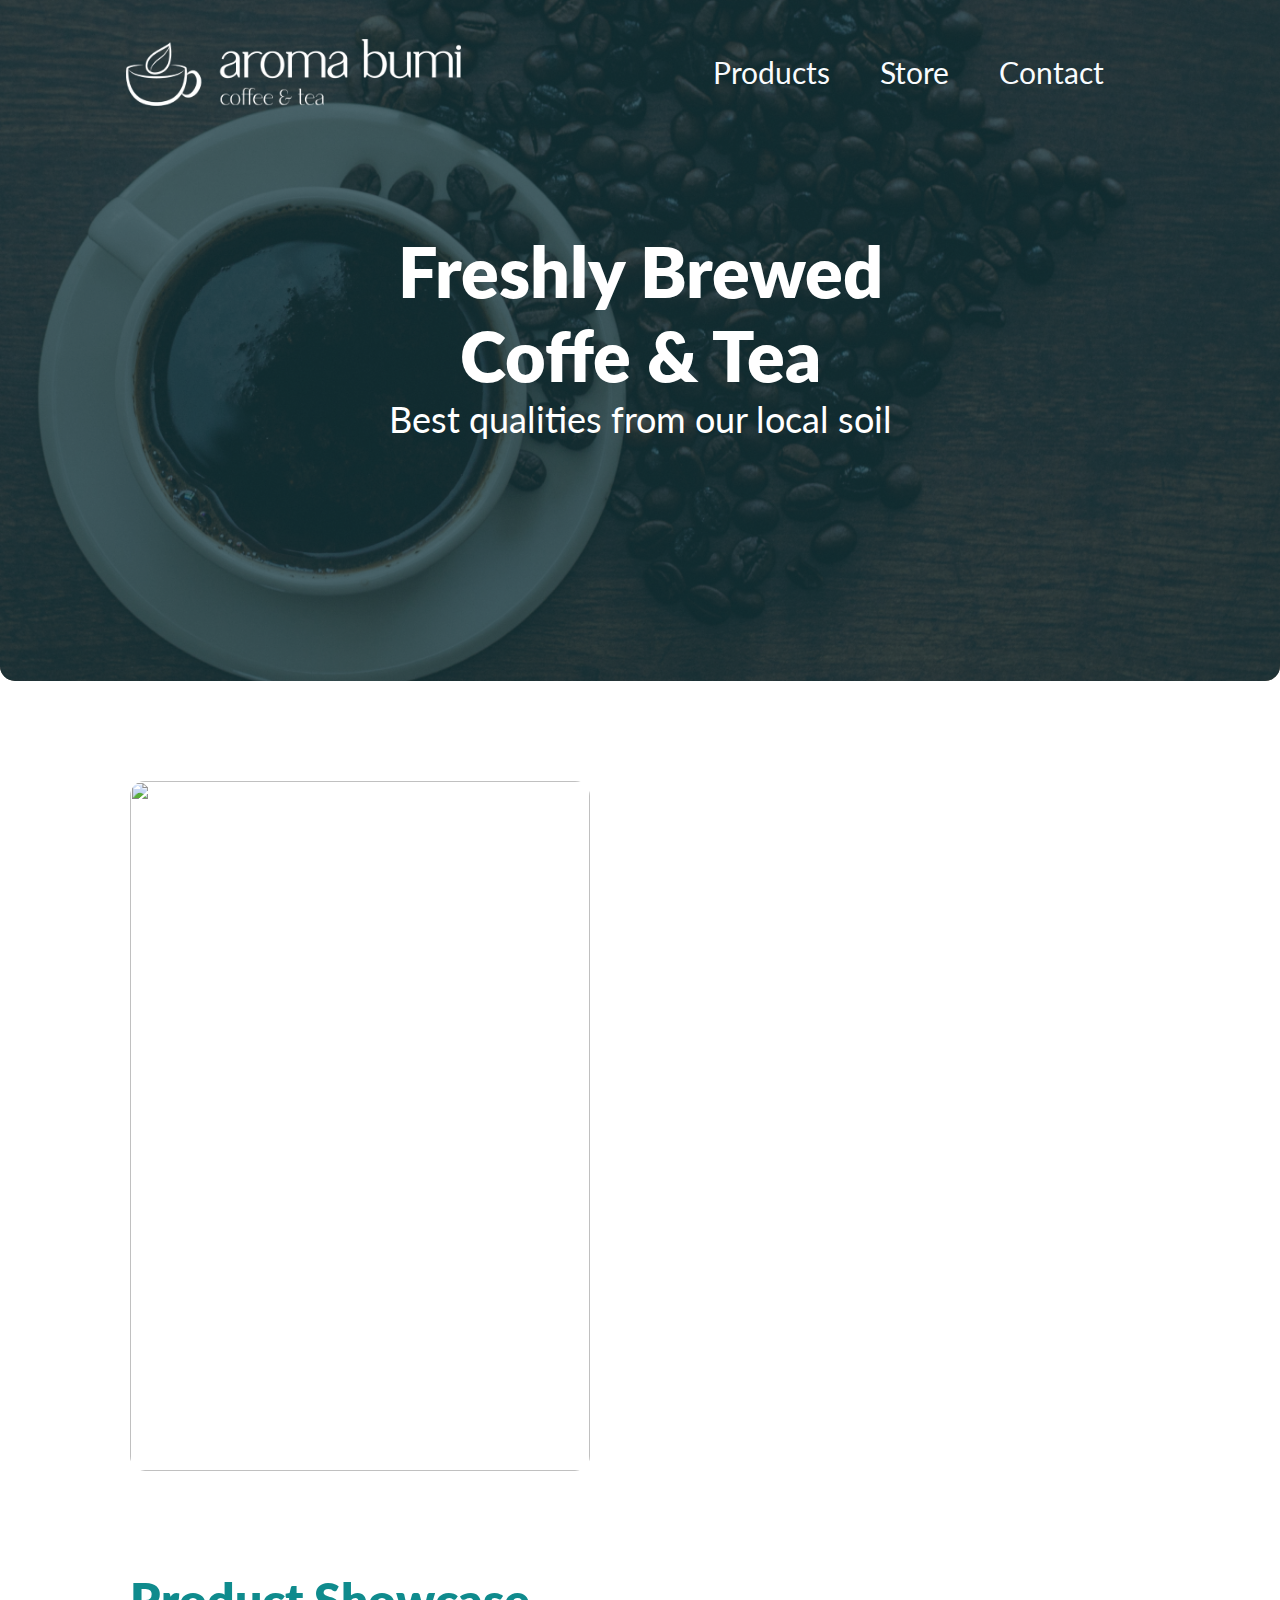
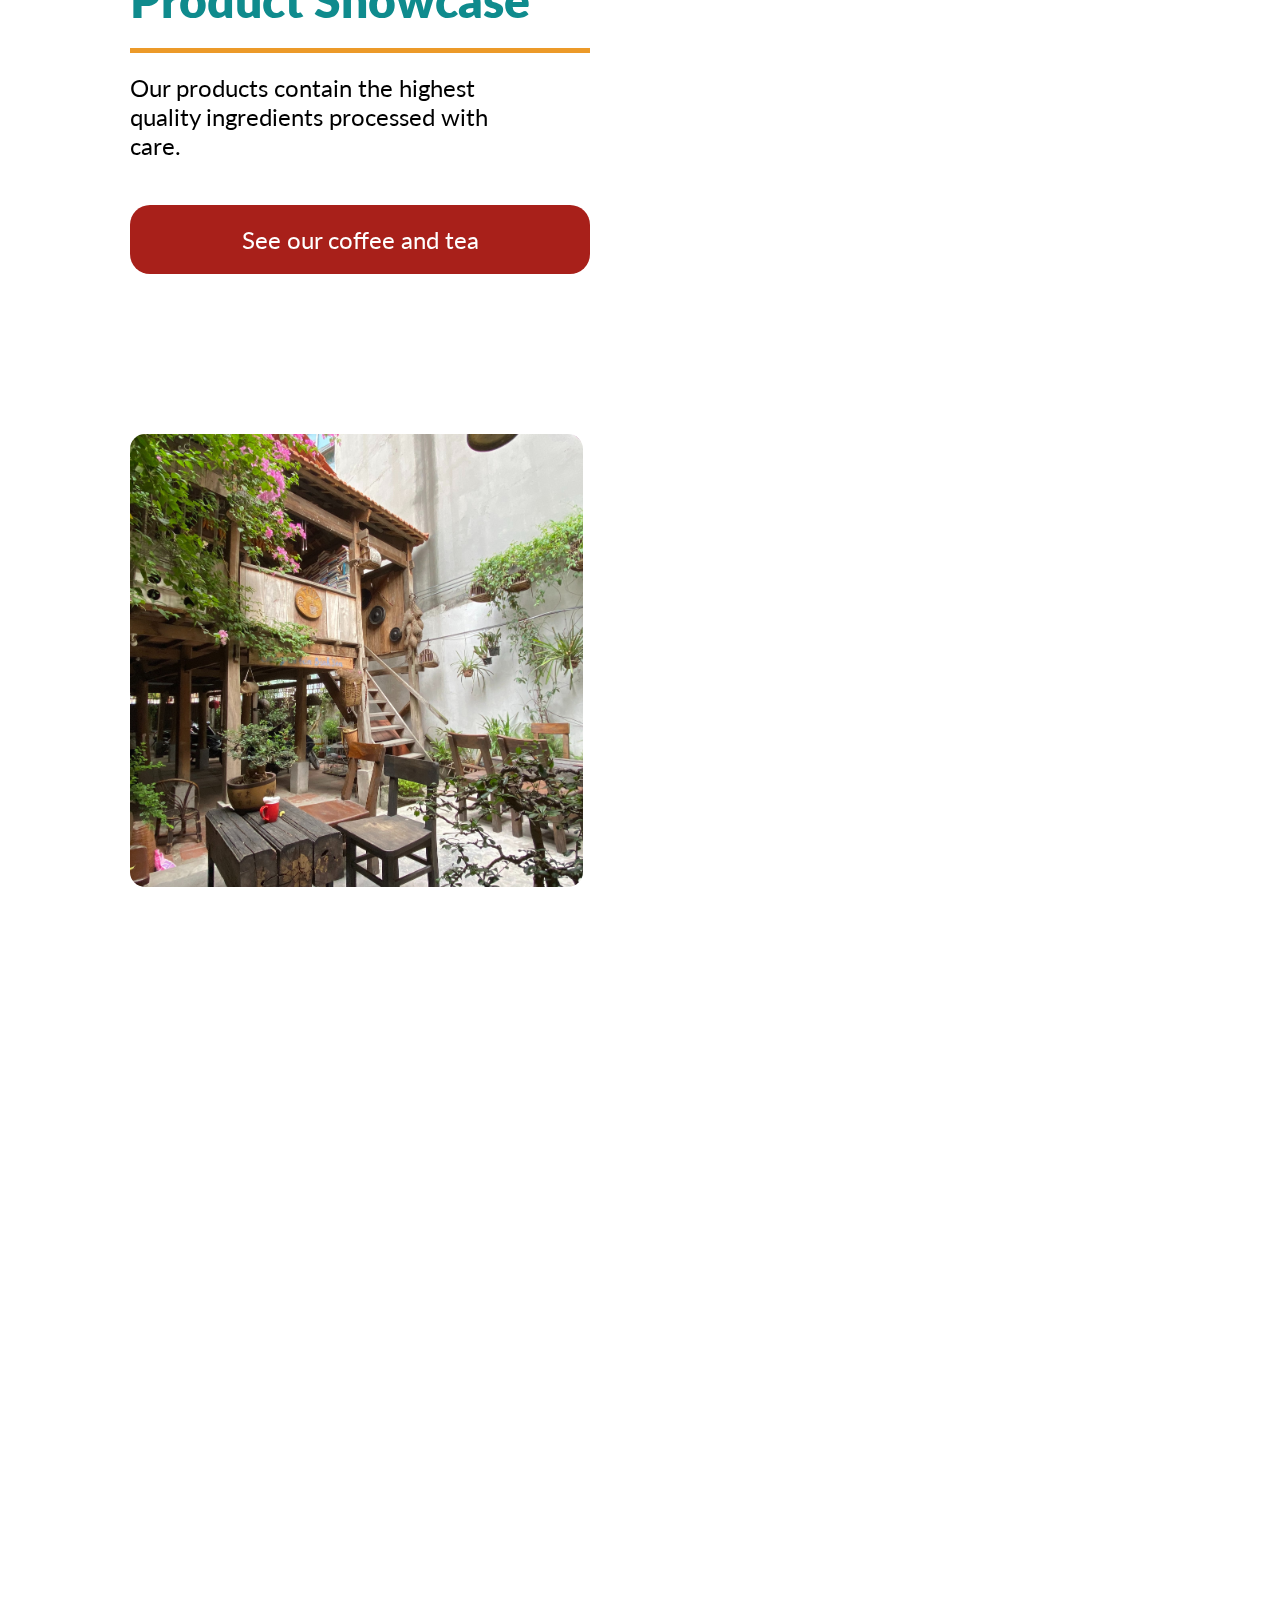
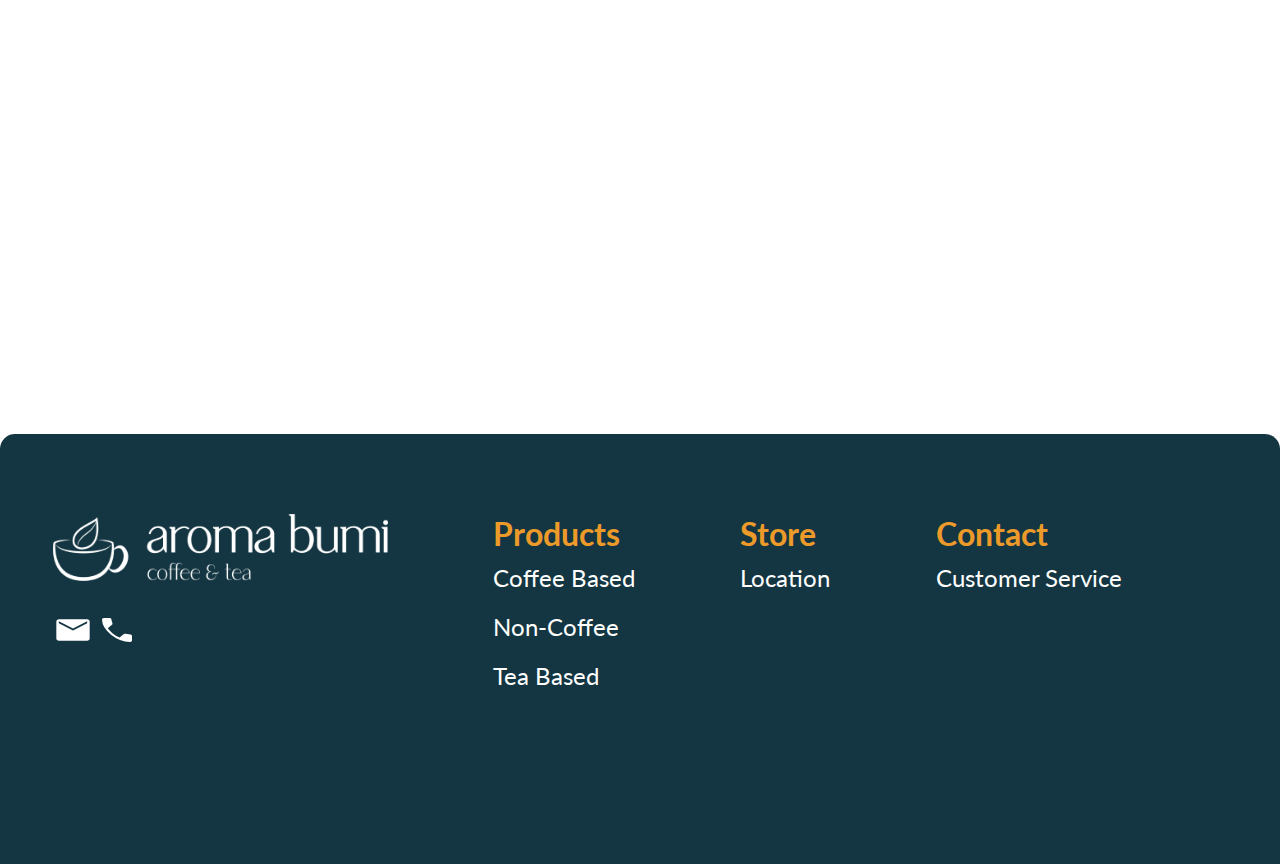
==== commit f50459eb: "add dom" ====
--- a/index.html
+++ b/index.html
@@ -13,11 +13,13 @@
     <meta name="description" content="Ini adalah contoh website e-commerce untuk produk kopi">
     <meta name="keywords" content="Frontend, HTML, CSS, JavaScript, React, Git, Coffee, Kopi, Rizky, Rizky Adi Satria">
     <meta name="author" content="Rizky Adi Satria">
+    <link rel="shortcut icon" href="/media/Coffee background.png" type="image/x-icon">
     <link rel="stylesheet" href="/style.css">
     <link rel="preconnect" href="https://fonts.googleapis.com">
     <link rel="preconnect" href="https://fonts.googleapis.com">
     <link rel="preconnect" href="https://fonts.gstatic.com" crossorigin>
     <link href="https://fonts.googleapis.com/css2?family=Lato&display=swap" rel="stylesheet">
+    <link rel="stylesheet" href="https://cdn.jsdelivr.net/npm/bootstrap-icons@1.3.0/font/bootstrap-icons.css">
     <title>Aroma Bumi</title>
 </head>
 
@@ -32,13 +34,13 @@
                 <div class="menu-navbar">
                     <ul>
                         <a href="/menu.html">
-                            <li>Products</li>
+                            <li class="nav-menu">Products</li>
                         </a>
                         <a href="/homebase.html">
-                            <li>Store</li>
+                            <li class="nav-homebase">Store</li>
                         </a>
                         <a href="/help.html">
-                            <li>Contact</li>
+                            <li class="nav-contact">Contact</li>
                         </a>
                     </ul>
                 </div>
@@ -121,23 +123,32 @@
                 <img src="/media/PHONE ICON.svg" width="40" height="32" alt="">
             </div>
         </div>
-        <div class="footer-url">
-            <h1>Products</h1>
-            <ul>
+        <div class="footer-url" id="top">
+            <div class="footer-wrap">
+                <h1>Products</h1>
+                <img class="arrow" src="/media/Arrow.svg" width="30" height="30">
+            </div>
+            <ul class="footer-list">
                 <li>Coffee Based</li>
                 <li>Non-Coffee</li>
                 <li>Tea Based</li>
             </ul>
         </div>
-        <div>
-            <h1>Store</h1>
-            <ul>
+        <div class="footer-url">
+            <div class="footer-wrap">
+                <h1>Store</h1>
+                <img class="arrow" src="/media/Arrow.svg" width="30" height="30">
+            </div>
+            <ul class="footer-list">
                 <li>Location</li>
             </ul>
         </div>
-        <div>
-            <h1>Contact</h1>
-            <ul>
+        <div class="footer-url">
+            <div class="footer-wrap">
+                <h1>Contact</h1>
+                <img class="arrow" src="/media/Arrow.svg" width="30" height="30">
+            </div>
+            <ul class="footer-list">
                 <li>Customer Service</li>
             </ul>
         </div>
@@ -145,7 +156,8 @@
             <p>2023 © Develop by Rizky Adi Satria</p>
         </div>
     </div>
+    <script src="/script.js"></script>
 </body>
-<script src="/script.js"></script>
+
 
 </html>--- a/style.css
+++ b/style.css
@@ -6,7 +6,9 @@
 
 a {
     text-decoration: none;
-}
+
+}
+
 .hidden {
     opacity: 0;
     filter: blur(5px);
@@ -234,10 +236,13 @@
 .icon {
     margin-top: 30px;
 }
-
 .copyright {
+    background-color: #143642;
+}
+
+.copyright p {
     visibility: hidden;
-    max-height: 0;
+    position: fixed;
 }
 
 .header-v2 {
@@ -469,6 +474,11 @@
     color: #F9FBFE;
 }
 
+.footer-wrap img {
+    visibility: hidden;
+    position: fixed;
+}
+
 @media (min-width: 1258px) { 
     .wrapper #right {
         margin-bottom: 400px;
@@ -486,7 +496,22 @@
     }
 }
 
-@media (max-width: 1258px) { 
+@media (max-width: 1258px) {
+    .footer-wrap {
+        display: flex;
+        justify-content: space-between;
+        border-bottom: 1px #D2D2D2 solid;
+    }
+    .footer-wrap img {
+        visibility: visible;
+        position: relative;
+        transform: rotate(180deg);
+        
+    }
+    .footer ul {
+        visibility: hidden;
+        position:fixed;
+    } 
     .logo img {
         margin-left: 40px;
         height: 27px;
@@ -563,7 +588,7 @@
     }
     .footer-logo {
         display: flex;
-        justify-content: space-around;
+        justify-content: space-between;
         align-items: center;
     }
     .footer-logo img {
@@ -584,19 +609,19 @@
         display: block;
     }
     .footer li {
-        margin-left: 70px;
+        margin-left: 30px;
         font-size: 12px;
     }
     .footer h1 {
         margin-top: 10px;
-        margin-left: 50px;
         font-size: 14px;
     }
-    .footer-url {
-        margin-top: 30px;
+     #top{
+        padding-top: 30px;
     }
     .copyright p {
         visibility: visible;
+        position: relative;
         text-align: center;
         padding-top: 38px;
         font-size: 12px;
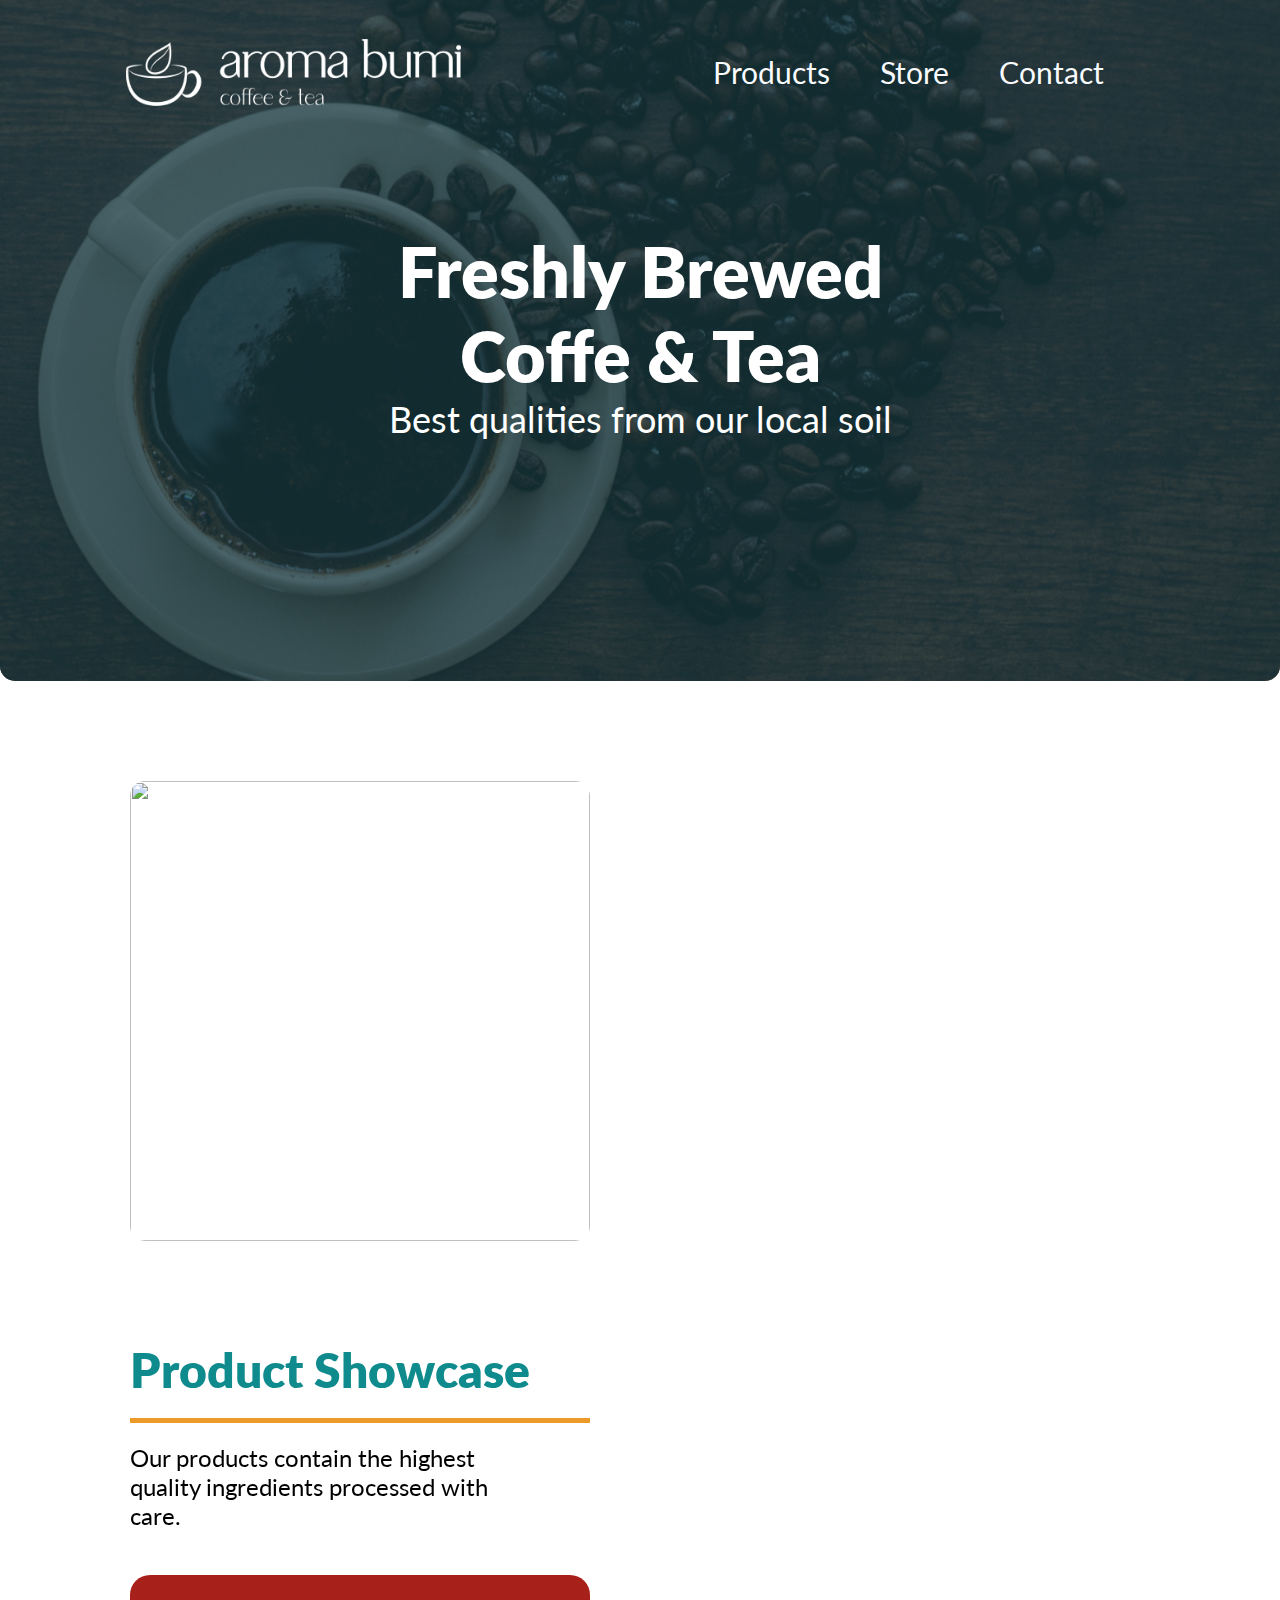
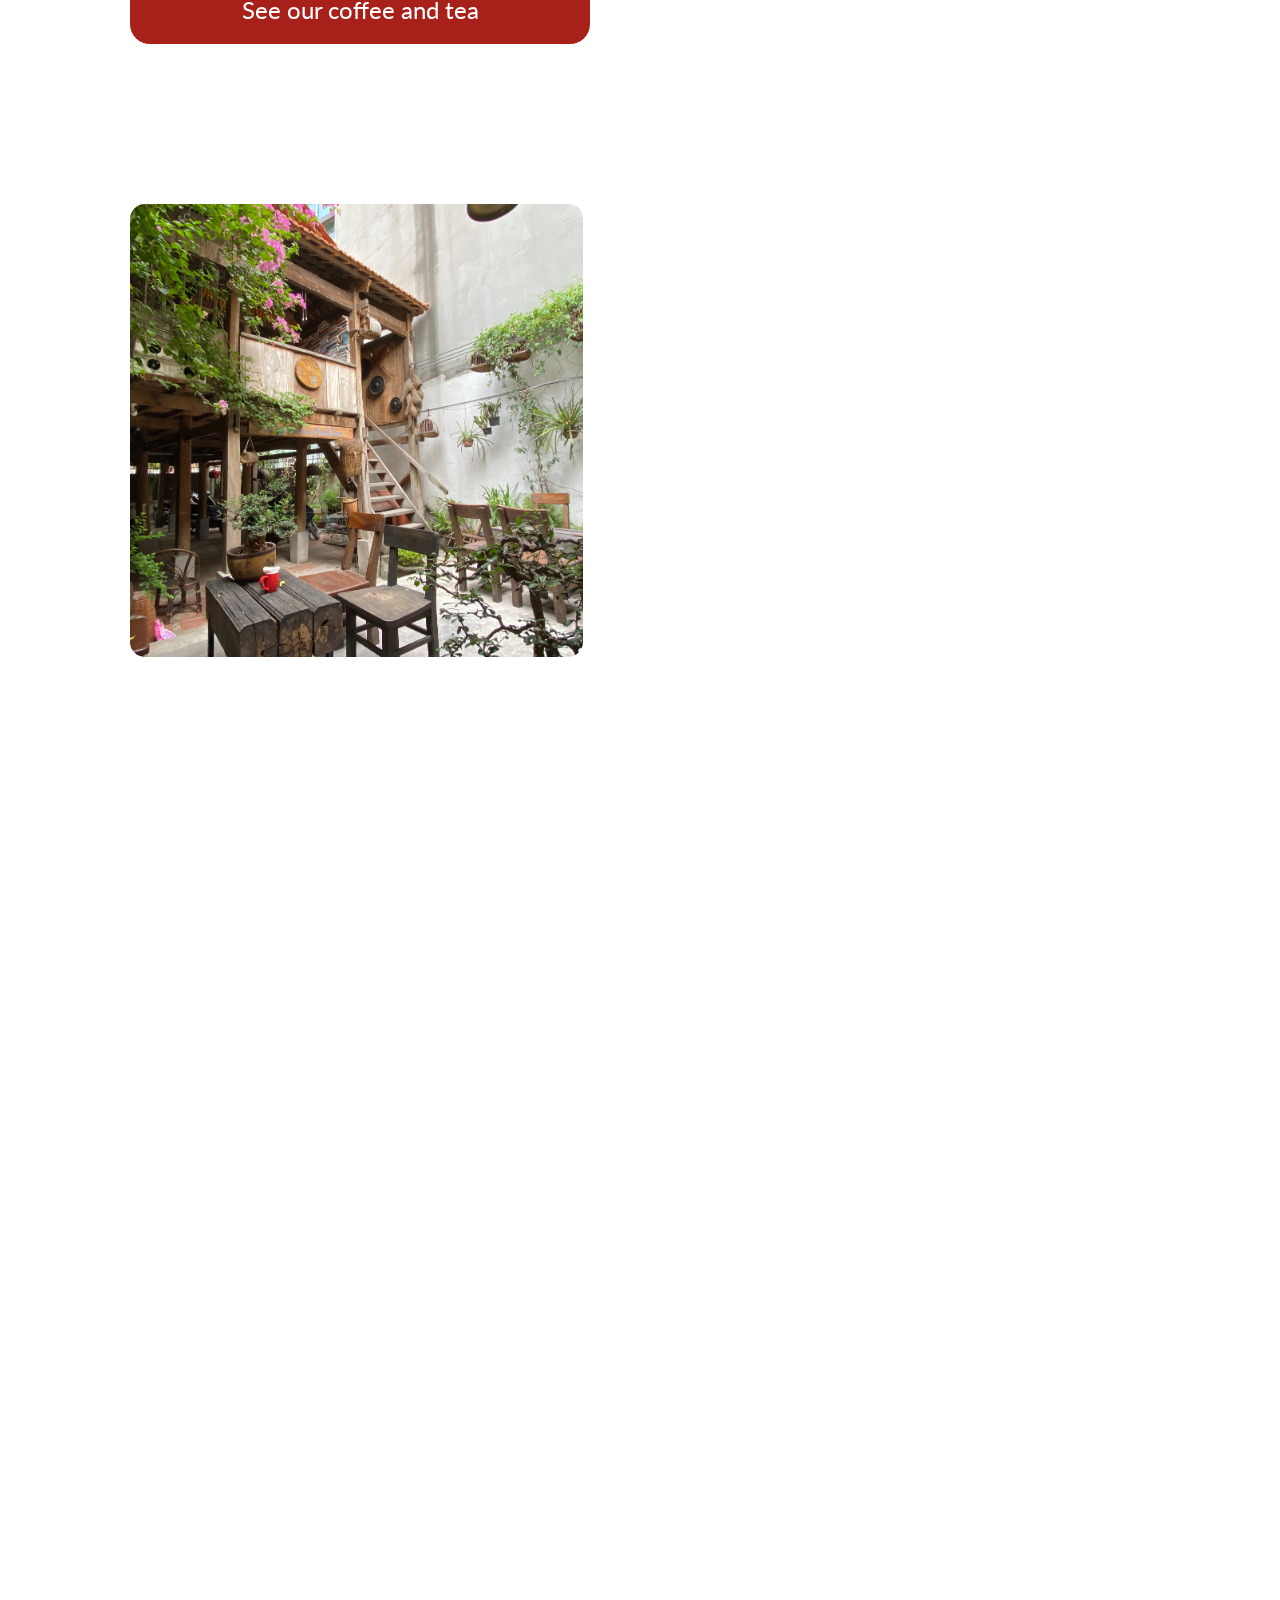
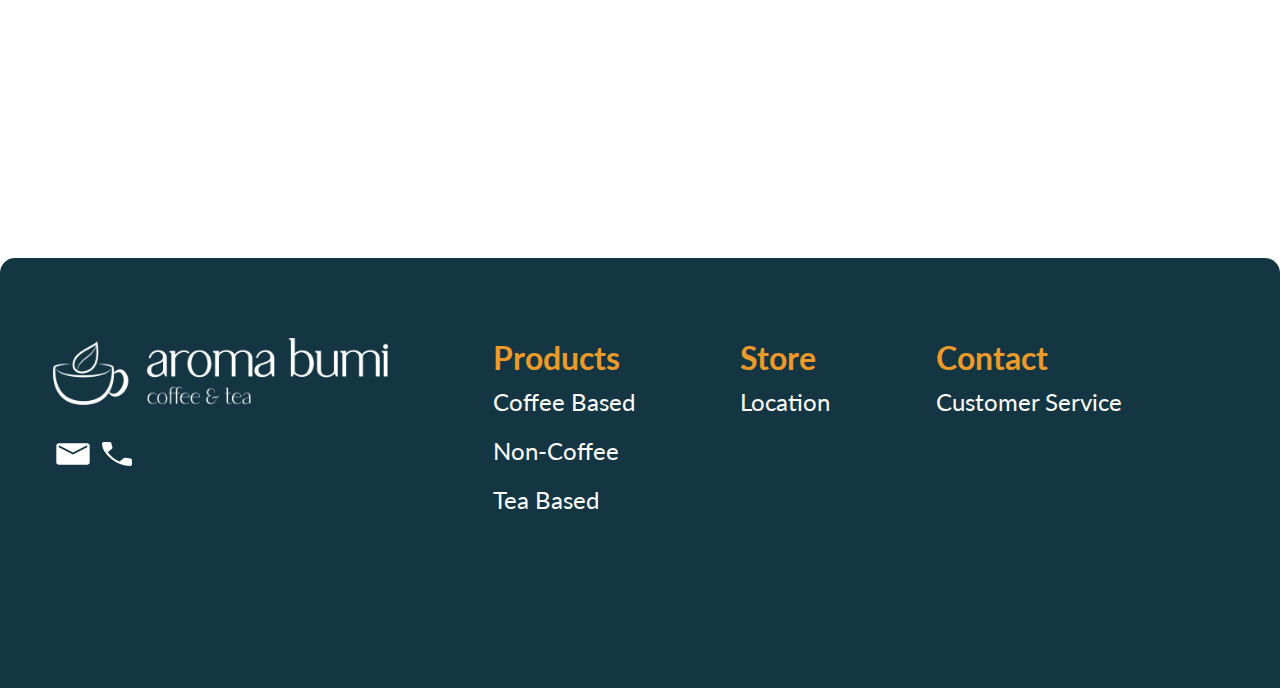
==== commit 6f3310f4: "Update index.html" ====
--- a/index.html
+++ b/index.html
@@ -58,7 +58,7 @@
         <div class="content">
 
             <div class="wrapper hidden">
-                <img class="content-1" src="/media/Who are we.jpg" width="460" height="690">
+                <img class="content-1" src="/media/Who are we.jpg" width="460" height="460">
                 <div class="content-title">Product Showcase</div>
                 <div class="content-description">Our products contain the highest quality
                     ingredients processed with care.</div>
@@ -160,4 +160,4 @@
 </body>
 
 
-</html>+</html>
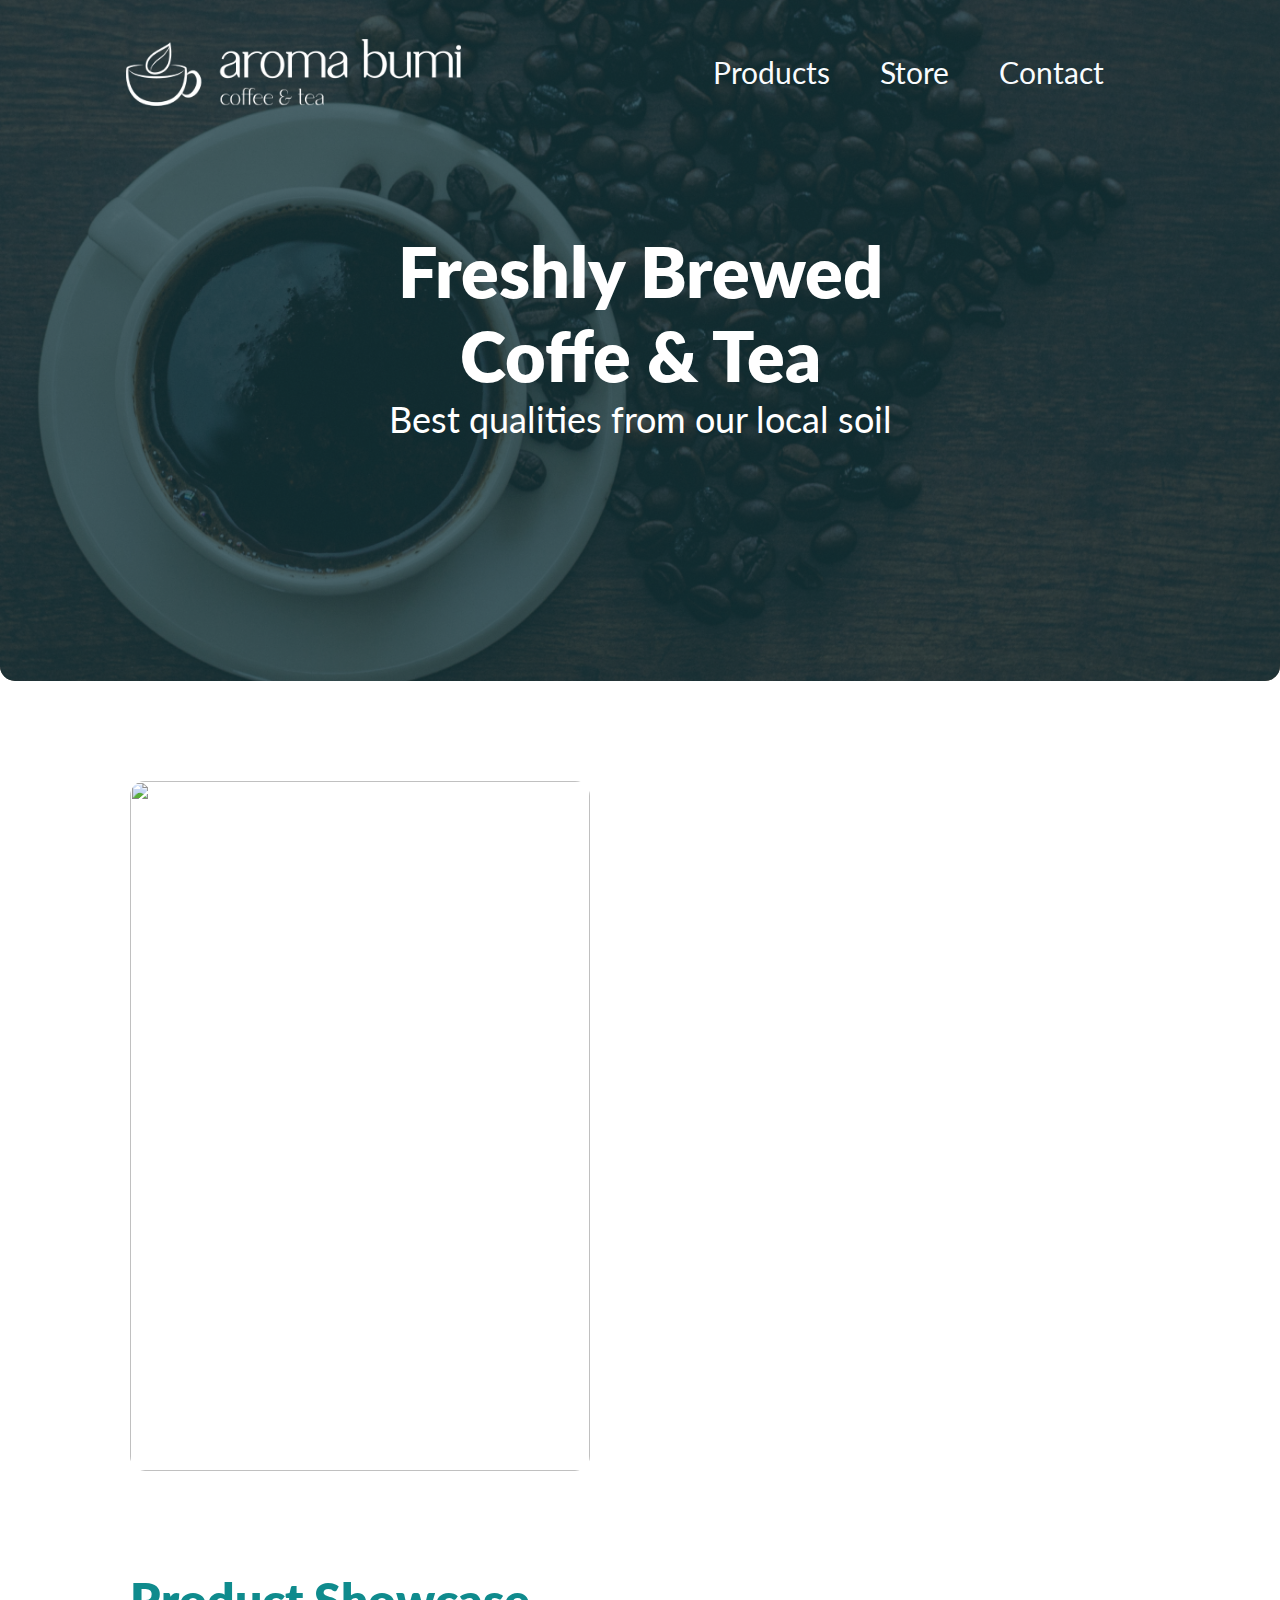
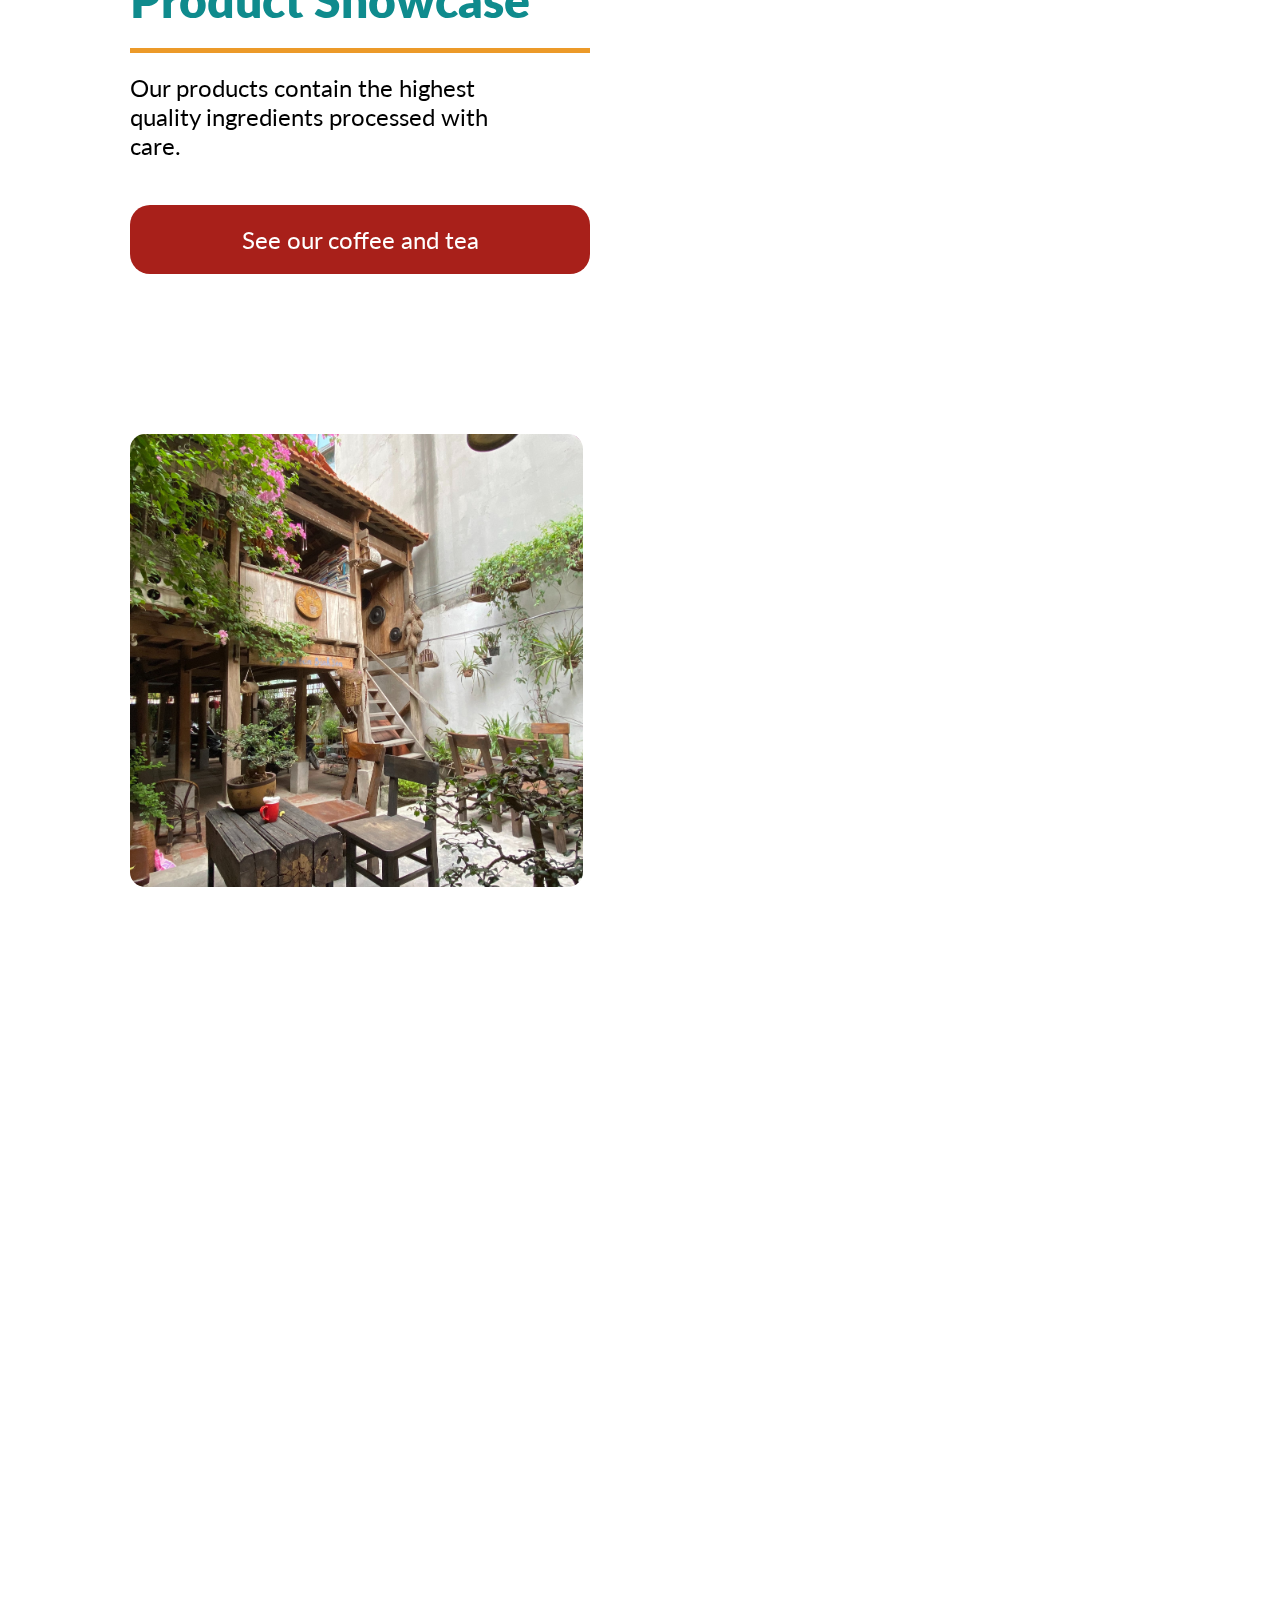
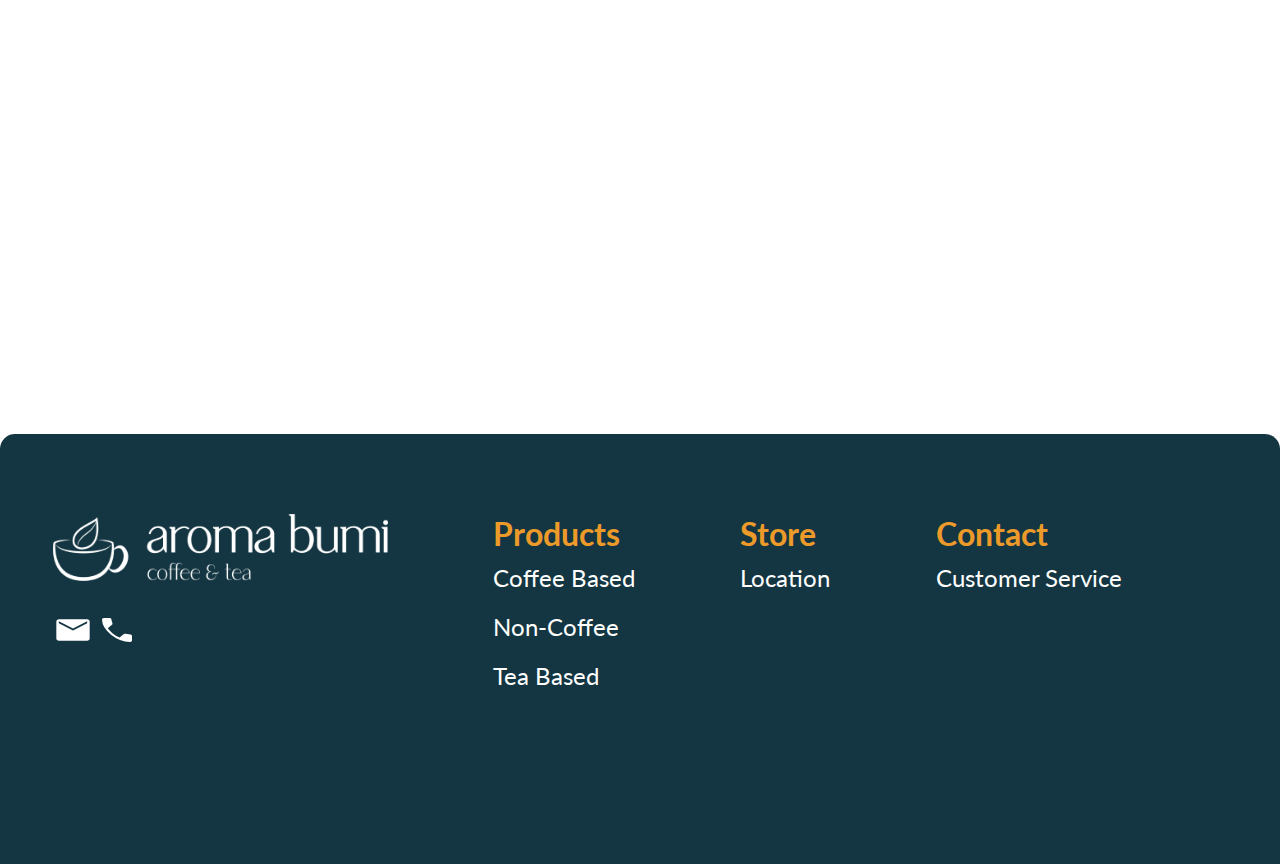
==== commit 0d9cac4d: "Update index.html" ====
--- a/index.html
+++ b/index.html
@@ -58,7 +58,7 @@
         <div class="content">
 
             <div class="wrapper hidden">
-                <img class="content-1" src="/media/Who are we.jpg" width="460" height="460">
+                <img class="content-1" src="/media/Who are we.jpg" width="460" height="690">
                 <div class="content-title">Product Showcase</div>
                 <div class="content-description">Our products contain the highest quality
                     ingredients processed with care.</div>
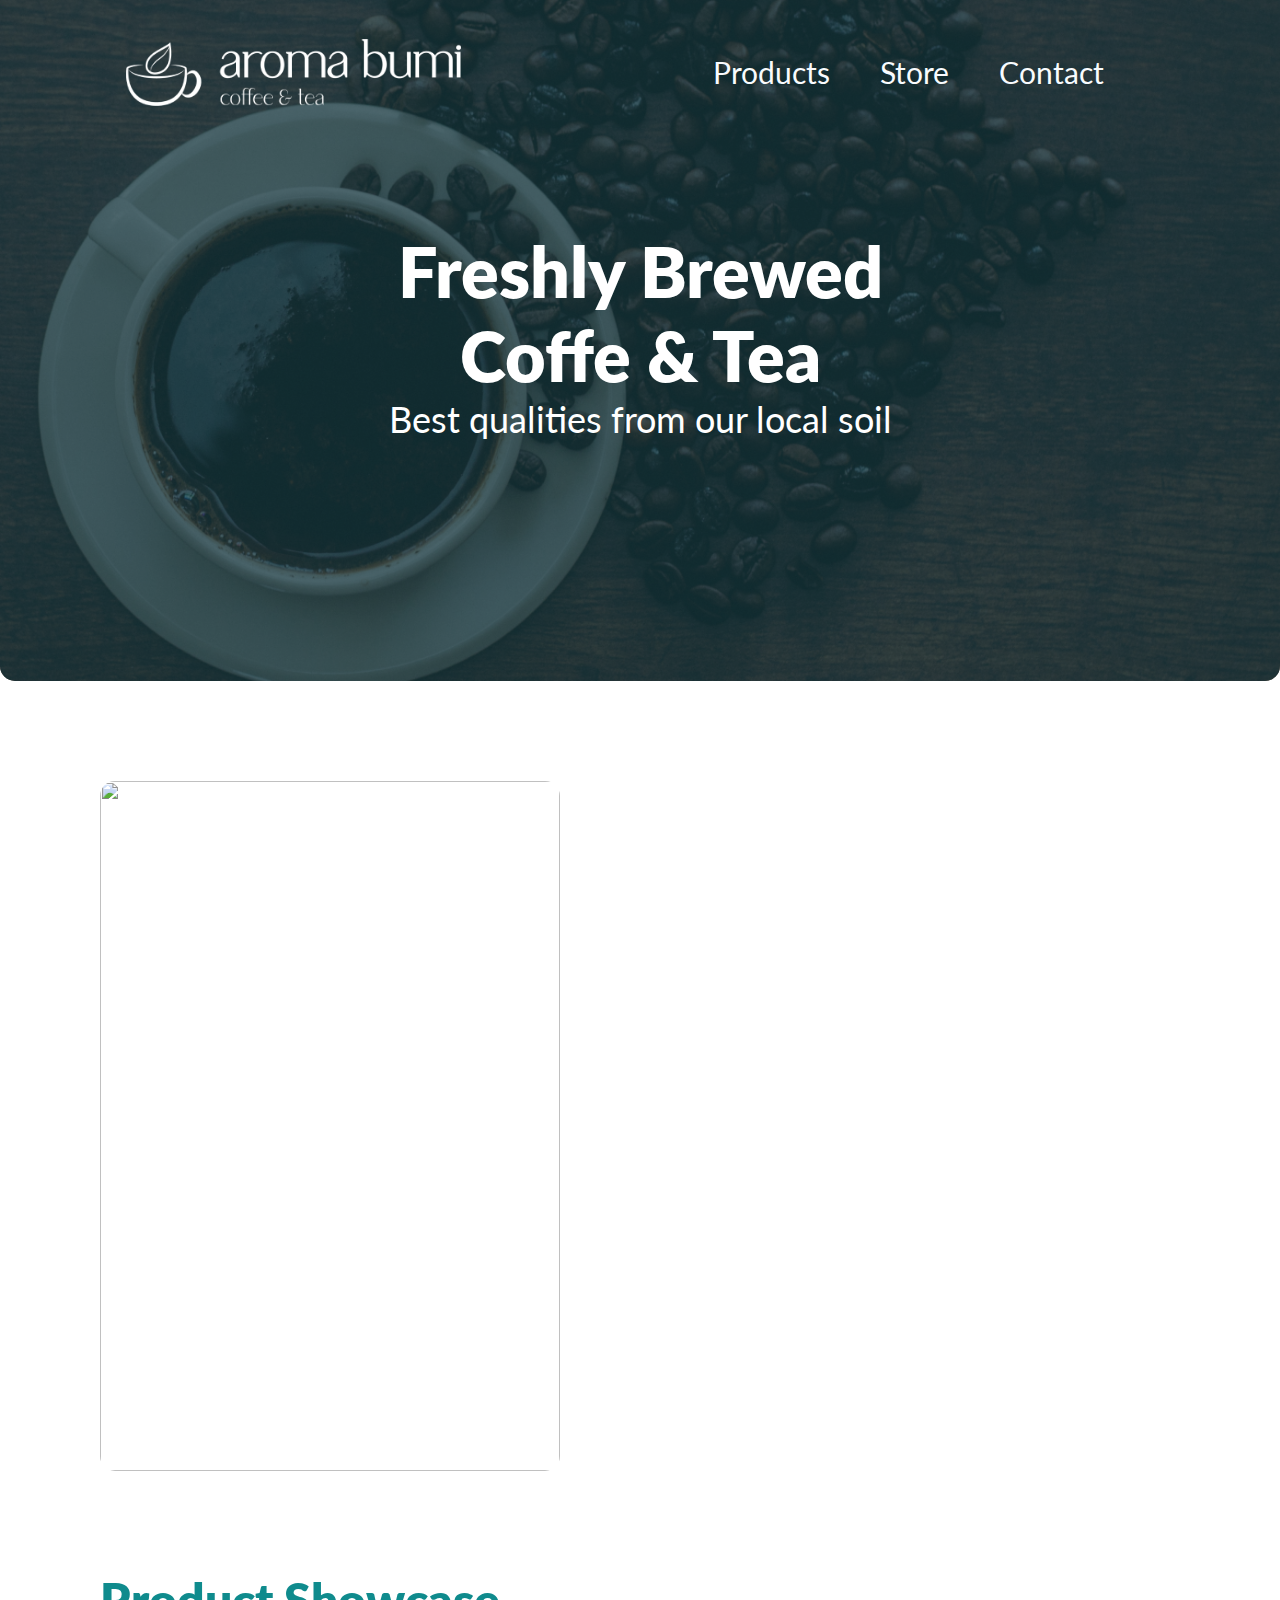
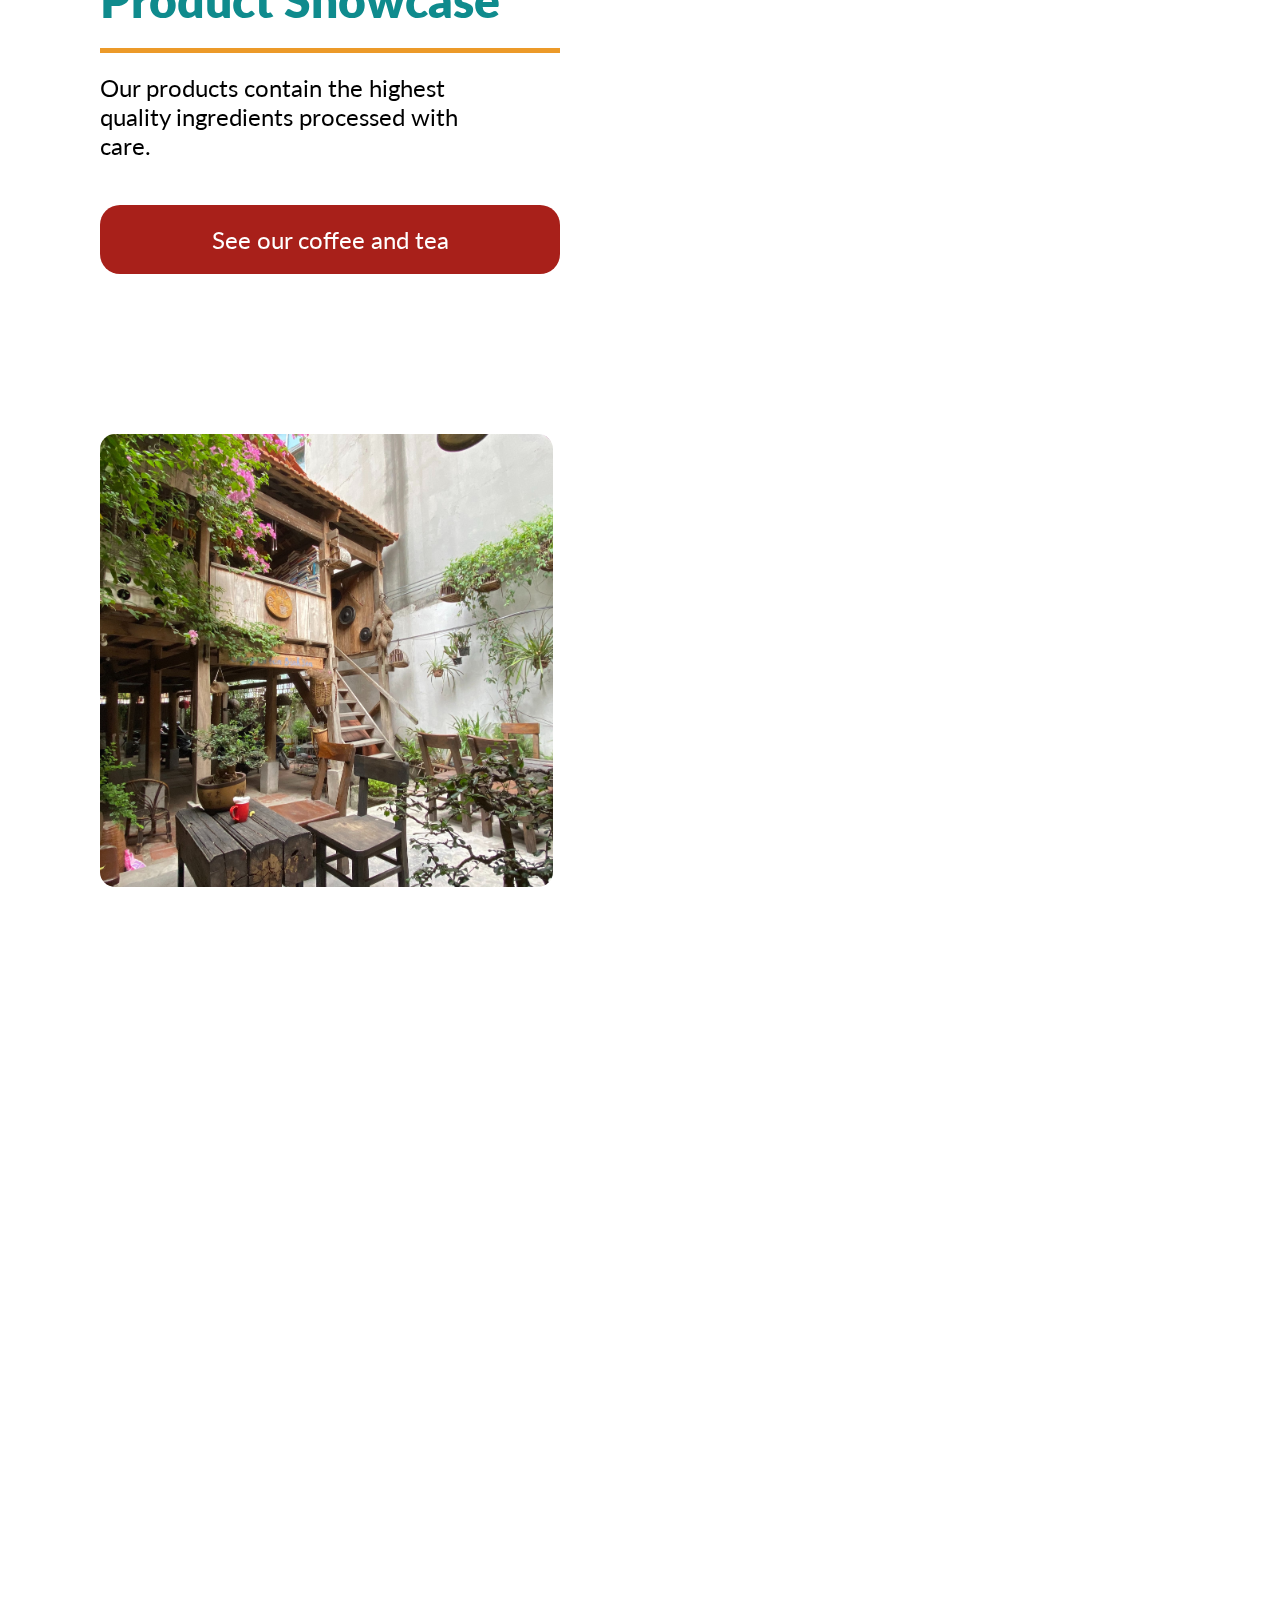
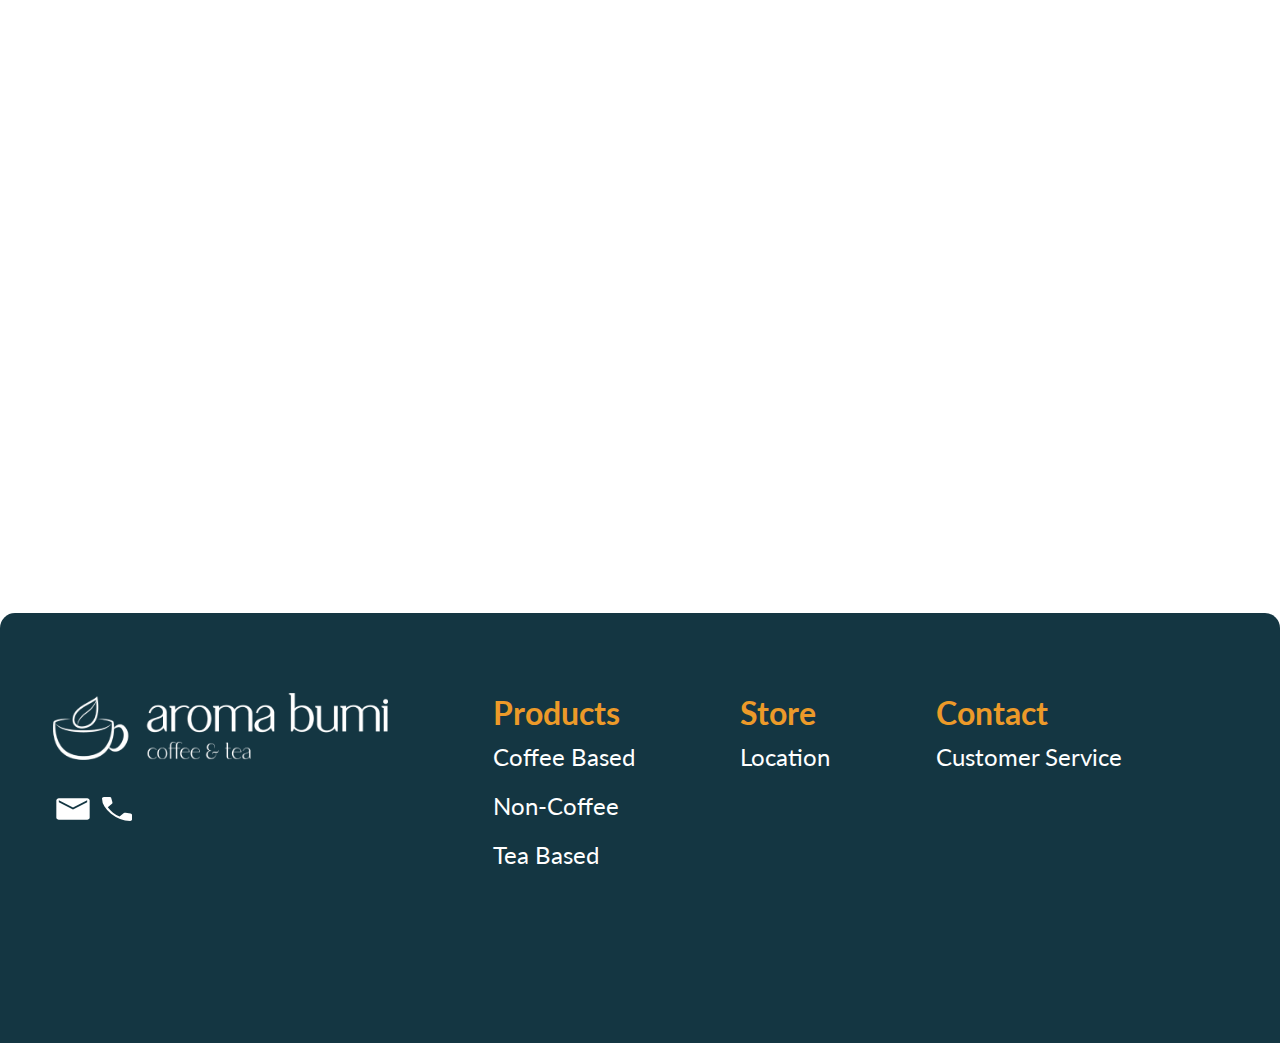
==== commit 19ffc287: "Update index.html" ====
--- a/index.html
+++ b/index.html
@@ -77,7 +77,7 @@
                 <a href="/homebase.html">
                     <div id="right" class="content-button">Hang out with us!</div>
                 </a>
-                <img class="content-3" src="/media/Our products.jpg" width="335" height="335">
+                <img class="content-3" src="/media/Our products.jpg" width="460" height="690">
                 <div class="content-title">Hang out with us!</div>
                 <div class="content-description">Our stores use sustainable furnitures,
                     surrounded by nature, to help our
